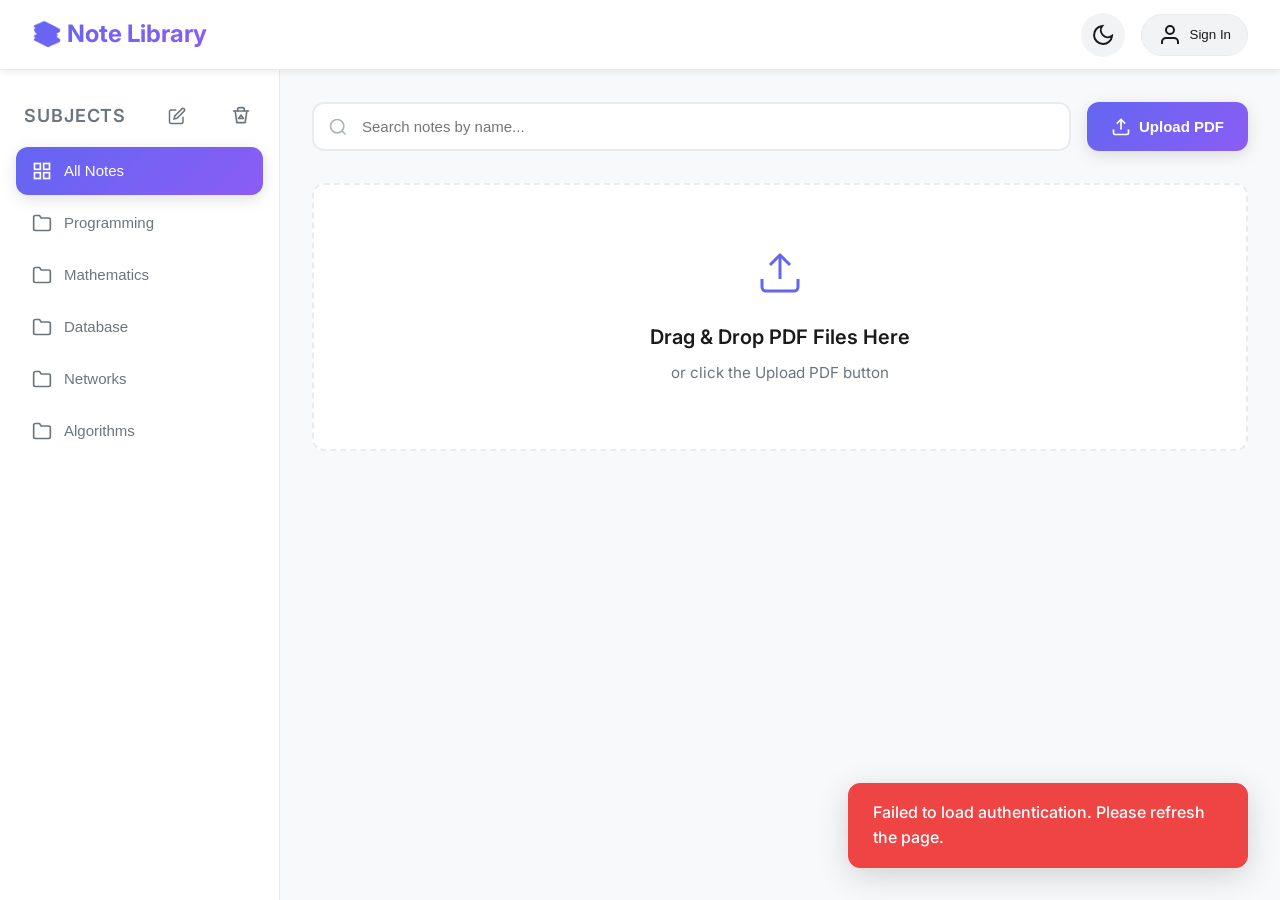
==== index.html @ e4438a65 "Add files via upload" ====
<!DOCTYPE html>
<html lang="en">

<head>
    <meta charset="UTF-8">
    <meta name="viewport" content="width=device-width, initial-scale=1.0">
    <meta name="description"
        content="My Campus Notes Library - Organize and manage your campus PDF notes with Google Drive integration">
    <title>My Campus Notes Library</title>
    <link rel="stylesheet" href="css/style.css">
    <link rel="preconnect" href="https://fonts.googleapis.com">
    <link rel="preconnect" href="https://fonts.gstatic.com" crossorigin>
    <link href="https://fonts.googleapis.com/css2?family=Inter:wght@300;400;500;600;700&display=swap" rel="stylesheet">
</head>

<body>
    <!-- Header -->
    <header class="header">
        <div class="header-content">
            <div class="header-left">
                <button id="menu-toggle" class="icon-btn menu-btn" aria-label="Toggle Menu">
                    <svg width="24" height="24" viewBox="0 0 24 24" fill="none" stroke="currentColor" stroke-width="2">
                        <line x1="3" y1="12" x2="21" y2="12"></line>
                        <line x1="3" y1="6" x2="21" y2="6"></line>
                        <line x1="3" y1="18" x2="21" y2="18"></line>
                    </svg>
                </button>
                <div class="logo">
                    <span class="logo-icon">📚</span>
                    <span>Note Library</span>
                </div>
            </div>
            <div class="header-actions">
                <button id="theme-toggle" class="icon-btn" aria-label="Toggle theme">
                    <svg class="sun-icon" width="24" height="24" viewBox="0 0 24 24" fill="none" stroke="currentColor"
                        stroke-width="2">
                        <circle cx="12" cy="12" r="5"></circle>
                        <line x1="12" y1="1" x2="12" y2="3"></line>
                        <line x1="12" y1="21" x2="12" y2="23"></line>
                        <line x1="4.22" y1="4.22" x2="5.64" y2="5.64"></line>
                        <line x1="18.36" y1="18.36" x2="19.78" y2="19.78"></line>
                        <line x1="1" y1="12" x2="3" y2="12"></line>
                        <line x1="21" y1="12" x2="23" y2="12"></line>
                        <line x1="4.22" y1="19.78" x2="5.64" y2="18.36"></line>
                        <line x1="18.36" y1="5.64" x2="19.78" y2="4.22"></line>
                    </svg>
                    <svg class="moon-icon" width="24" height="24" viewBox="0 0 24 24" fill="none" stroke="currentColor"
                        stroke-width="2">
                        <path d="M21 12.79A9 9 0 1 1 11.21 3 7 7 0 0 0 21 12.79z"></path>
                    </svg>
                </button>
                <button id="user-btn" class="user-btn">
                    <svg width="24" height="24" viewBox="0 0 24 24" fill="none" stroke="currentColor" stroke-width="2">
                        <path d="M20 21v-2a4 4 0 0 0-4-4H8a4 4 0 0 0-4 4v2"></path>
                        <circle cx="12" cy="7" r="4"></circle>
                    </svg>
                    <span id="user-name">Sign In</span>
                </button>
            </div>
        </div>
    </header>

    <!-- Main Container -->
    <div class="container">
        <!-- Sidebar -->
        <aside class="sidebar">
            <div class="sidebar-header">
                <h2>Subjects</h2>
                <button id="manage-subjects-btn" class="icon-btn-small" aria-label="Manage subjects"
                    title="Add/Remove Subjects">
                    <svg width="18" height="18" viewBox="0 0 24 24" fill="none" stroke="currentColor" stroke-width="2">
                        <path d="M11 4H4a2 2 0 0 0-2 2v14a2 2 0 0 0 2 2h14a2 2 0 0 0 2-2v-7"></path>
                        <path d="M18.5 2.5a2.121 2.121 0 0 1 3 3L12 15l-4 1 1-4 9.5-9.5z"></path>
                    </svg>
                </button>
                <button id="trash-btn" class="icon-btn-small" aria-label="View Trash" title="Recycle Bin">
                    <svg width="20" height="20" viewBox="0 0 24 24" fill="none" stroke="currentColor" stroke-width="2"
                        stroke-linecap="round" stroke-linejoin="round">
                        <!-- Lid and Handle -->
                        <path d="M3 6h18"></path>
                        <path d="M8 6V4a2 2 0 0 1 2-2h4a2 2 0 0 1 2 2v2"></path>
                        <!-- Bin Body -->
                        <path d="M19 6l-2 14H7L5 6"></path>
                        <!-- Recycle Symbol (Triangle) -->
                        <path d="M12 11l-3 4h6l-3-4z"></path>
                    </svg>
                </button>
            </div>
            <nav id="sidebar-nav-container" class="sidebar-nav">
                <!-- Navigation items will be dynamically inserted here -->
            </nav>
        </aside>

        <!-- Main Content -->
        <main class="main-content">
            <!-- Search and Upload Section -->
            <div class="controls-section">
                <div class="search-container">
                    <svg class="search-icon" width="20" height="20" viewBox="0 0 24 24" fill="none"
                        stroke="currentColor" stroke-width="2">
                        <circle cx="11" cy="11" r="8"></circle>
                        <path d="m21 21-4.35-4.35"></path>
                    </svg>
                    <input type="text" id="search-input" placeholder="Search notes by name..." class="search-input">
                </div>
                <button id="upload-btn" class="upload-btn">
                    <svg width="20" height="20" viewBox="0 0 24 24" fill="none" stroke="currentColor" stroke-width="2">
                        <path d="M21 15v4a2 2 0 0 1-2 2H5a2 2 0 0 1-2-2v-4"></path>
                        <polyline points="17 8 12 3 7 8"></polyline>
                        <line x1="12" y1="3" x2="12" y2="15"></line>
                    </svg>
                    Upload PDF
                </button>
            </div>

            <!-- Drop Zone -->
            <div id="drop-zone" class="drop-zone">
                <svg width="64" height="64" viewBox="0 0 24 24" fill="none" stroke="currentColor" stroke-width="1.5">
                    <path d="M21 15v4a2 2 0 0 1-2 2H5a2 2 0 0 1-2-2v-4"></path>
                    <polyline points="17 8 12 3 7 8"></polyline>
                    <line x1="12" y1="3" x2="12" y2="15"></line>
                </svg>
                <h3>Drag & Drop PDF Files Here</h3>
                <p>or click the Upload PDF button</p>
            </div>

            <!-- Subject Selector for Upload -->
            <div id="subject-selector" class="subject-selector" style="display: none;">
                <h3>Select Subject for Upload</h3>
                <div class="subject-buttons">
                    <button class="subject-btn" data-subject="Programming">Programming</button>
                    <button class="subject-btn" data-subject="Mathematics">Mathematics</button>
                    <button class="subject-btn" data-subject="Database">Database</button>
                    <button class="subject-btn" data-subject="Networks">Networks</button>
                    <button class="subject-btn" data-subject="Algorithms">Algorithms</button>
                </div>
                <button id="cancel-upload" class="cancel-btn">Cancel</button>
            </div>

            <!-- Loading Indicator -->
            <div id="loading" class="loading" style="display: none;">
                <div class="spinner"></div>
                <p>Loading notes...</p>
            </div>

            <!-- Notes Grid -->
            <div id="notes-grid" class="notes-grid">
                <!-- PDF cards will be dynamically inserted here -->
            </div>

            <!-- Empty State -->
            <div id="empty-state" class="empty-state" style="display: none;">
                <svg width="120" height="120" viewBox="0 0 24 24" fill="none" stroke="currentColor" stroke-width="1">
                    <path d="M14 2H6a2 2 0 0 0-2 2v16a2 2 0 0 0 2 2h12a2 2 0 0 0 2-2V8z"></path>
                    <polyline points="14 2 14 8 20 8"></polyline>
                    <line x1="12" y1="18" x2="12" y2="12"></line>
                    <line x1="9" y1="15" x2="15" y2="15"></line>
                </svg>
                <h2>No notes found</h2>
                <p>Upload your first PDF to get started!</p>
            </div>
        </main>
    </div>

    <!-- Toast Notification -->
    <div id="toast" class="toast"></div>

    <!-- Manage Subjects Modal -->
    <div id="manage-subjects-modal" class="modal" style="display: none;">
        <div class="modal-content">
            <div class="modal-header">
                <h2>Manage Subjects</h2>
                <button id="close-modal-btn" class="icon-btn-small">
                    <svg width="24" height="24" viewBox="0 0 24 24" fill="none" stroke="currentColor" stroke-width="2">
                        <line x1="18" y1="6" x2="6" y2="18"></line>
                        <line x1="6" y1="6" x2="18" y2="18"></line>
                    </svg>
                </button>
            </div>
            <div class="modal-body">
                <div class="add-subject-form">
                    <input type="text" id="new-subject-input" placeholder="Enter new subject name">
                    <button id="add-subject-btn" class="primary-btn">Add</button>
                </div>
                <div id="subjects-list" class="subjects-list">
                    <!-- Subjects list will be populated dynamically -->
                </div>
            </div>
        </div>
    </div>

    <!-- Trash Modal -->
    <div id="trash-modal" class="modal" style="display: none;">
        <div class="modal-content modal-large">
            <div class="modal-header">
                <h2>Recycle Bin</h2>
                <button id="close-trash-btn" class="icon-btn-small">
                    <svg width="24" height="24" viewBox="0 0 24 24" fill="none" stroke="currentColor" stroke-width="2">
                        <line x1="18" y1="6" x2="6" y2="18"></line>
                        <line x1="6" y1="6" x2="18" y2="18"></line>
                    </svg>
                </button>
            </div>
            <div class="modal-body">
                <div id="trash-list-container">
                    <!-- Populated by JS -->
                </div>
            </div>
        </div>
    </div>
    <script src="https://accounts.google.com/gsi/client"></script>
    <script src="https://apis.google.com/js/api.js"></script>

    <!-- App Scripts -->
    <script src="js/auth.js"></script>
    <script src="js/drive.js"></script>
    <script src="js/ui.js"></script>
</body>

</html>
---- css/style.css ----
/* ==================== CSS VARIABLES ==================== */
:root {
    /* Light Mode Colors */
    --bg-primary: #f8f9fa;
    --bg-secondary: #ffffff;
    --bg-tertiary: #f1f3f5;
    --text-primary: #1a1a1a;
    --text-secondary: #6c757d;
    --text-tertiary: #adb5bd;
    --border-color: #e9ecef;
    --shadow-sm: 0 2px 8px rgba(0, 0, 0, 0.08);
    --shadow-md: 0 4px 16px rgba(0, 0, 0, 0.12);
    --shadow-lg: 0 8px 32px rgba(0, 0, 0, 0.16);

    /* Accent Colors */
    --accent-primary: #6366f1;
    --accent-secondary: #8b5cf6;
    --accent-gradient: linear-gradient(135deg, #6366f1 0%, #8b5cf6 100%);
    --success: #10b981;
    --error: #ef4444;
    --warning: #f59e0b;

    /* Spacing */
    --header-height: 70px;
    --sidebar-width: 280px;
    --border-radius: 12px;
    --transition: all 0.3s cubic-bezier(0.4, 0, 0.2, 1);
}

/* Dark Mode Variables */
[data-theme="dark"] {
    --bg-primary: #0f0f0f;
    --bg-secondary: #1a1a1a;
    --bg-tertiary: #252525;
    --text-primary: #f8f9fa;
    --text-secondary: #adb5bd;
    --text-tertiary: #6c757d;
    --border-color: #2d2d2d;
    --shadow-sm: 0 2px 8px rgba(0, 0, 0, 0.3);
    --shadow-md: 0 4px 16px rgba(0, 0, 0, 0.4);
    --shadow-lg: 0 8px 32px rgba(0, 0, 0, 0.5);
}

/* ==================== RESET & BASE ==================== */
* {
    margin: 0;
    padding: 0;
    box-sizing: border-box;
}

body {
    font-family: 'Inter', -apple-system, BlinkMacSystemFont, 'Segoe UI', Roboto, sans-serif;
    background: var(--bg-primary);
    color: var(--text-primary);
    line-height: 1.6;
    transition: var(--transition);
    overflow-x: hidden;
}

/* ==================== HEADER ==================== */
.header {
    position: fixed;
    top: 0;
    left: 0;
    right: 0;
    height: var(--header-height);
    background: var(--bg-secondary);
    border-bottom: 1px solid var(--border-color);
    z-index: 1000;
    box-shadow: var(--shadow-sm);
}

.header-content {
    max-width: 100%;
    height: 100%;
    padding: 0 2rem;
    display: flex;
    align-items: center;
    justify-content: space-between;
}


.header-left {
    display: flex;
    align-items: center;
    gap: 0.5rem;
}

.logo {
    font-size: 1.5rem;
    font-weight: 700;
    background: var(--accent-gradient);
    -webkit-background-clip: text;
    -webkit-text-fill-color: transparent;
    background-clip: text;
}

.header-actions {
    display: flex;
    align-items: center;
    gap: 1rem;
}

.icon-btn {
    width: 44px;
    height: 44px;
    border: none;
    background: var(--bg-tertiary);
    border-radius: 50%;
    cursor: pointer;
    display: flex;
    align-items: center;
    justify-content: center;
    transition: var(--transition);
    color: var(--text-primary);
}

.icon-btn:hover {
    background: var(--accent-primary);
    color: white;
    transform: scale(1.05);
}

.sun-icon {
    display: none;
}

[data-theme="dark"] .sun-icon {
    display: block;
}

[data-theme="dark"] .moon-icon {
    display: none;
}

.user-btn {
    display: flex;
    align-items: center;
    gap: 0.5rem;
    padding: 0.5rem 1rem;
    background: var(--bg-tertiary);
    border: 1px solid var(--border-color);
    border-radius: 50px;
    cursor: pointer;
    transition: var(--transition);
    color: var(--text-primary);
    font-weight: 500;
}

.user-btn:hover {
    background: var(--accent-gradient);
    color: white;
    border-color: transparent;
    transform: translateY(-2px);
    box-shadow: var(--shadow-md);
}

/* ==================== CONTAINER ==================== */
.container {
    display: flex;
    margin-top: var(--header-height);
    min-height: calc(100vh - var(--header-height));
}

/* ==================== SIDEBAR ==================== */
.sidebar {
    width: var(--sidebar-width);
    background: var(--bg-secondary);
    border-right: 1px solid var(--border-color);
    padding: 2rem 0;
    position: fixed;
    left: 0;
    top: var(--header-height);
    bottom: 0;
    overflow-y: auto;
}

.sidebar-header {
    padding: 0 1.5rem 1rem;
}

.sidebar-header h2 {
    font-size: 1.125rem;
    font-weight: 600;
    color: var(--text-secondary);
    text-transform: uppercase;
    letter-spacing: 0.05em;
}

.sidebar-nav {
    display: flex;
    flex-direction: column;
    gap: 0.25rem;
    padding: 0 1rem;
}

.nav-item {
    display: flex;
    align-items: center;
    gap: 0.75rem;
    padding: 0.875rem 1rem;
    background: transparent;
    border: none;
    border-radius: var(--border-radius);
    cursor: pointer;
    transition: var(--transition);
    color: var(--text-secondary);
    font-size: 0.9375rem;
    font-weight: 500;
    text-align: left;
}

.nav-item:hover {
    background: var(--bg-tertiary);
    color: var(--text-primary);
    transform: translateX(4px);
}

.nav-item.active {
    background: var(--accent-gradient);
    color: white;
    box-shadow: var(--shadow-md);
}

.nav-item svg {
    flex-shrink: 0;
}

/* ==================== MAIN CONTENT ==================== */
.main-content {
    flex: 1;
    margin-left: var(--sidebar-width);
    padding: 2rem;
    background: var(--bg-primary);
}

/* ==================== CONTROLS SECTION ==================== */
.controls-section {
    display: flex;
    gap: 1rem;
    margin-bottom: 2rem;
    flex-wrap: wrap;
}

.search-container {
    position: relative;
    flex: 1;
    min-width: 250px;
}

.search-icon {
    position: absolute;
    left: 1rem;
    top: 50%;
    transform: translateY(-50%);
    color: var(--text-tertiary);
    pointer-events: none;
}

.search-input {
    width: 100%;
    padding: 0.875rem 1rem 0.875rem 3rem;
    background: var(--bg-secondary);
    border: 2px solid var(--border-color);
    border-radius: var(--border-radius);
    font-size: 0.9375rem;
    color: var(--text-primary);
    transition: var(--transition);
}

.search-input:focus {
    outline: none;
    border-color: var(--accent-primary);
    box-shadow: 0 0 0 4px rgba(99, 102, 241, 0.1);
}

.upload-btn {
    display: flex;
    align-items: center;
    gap: 0.5rem;
    padding: 0.875rem 1.5rem;
    background: var(--accent-gradient);
    border: none;
    border-radius: var(--border-radius);
    color: white;
    font-weight: 600;
    font-size: 0.9375rem;
    cursor: pointer;
    transition: var(--transition);
    box-shadow: var(--shadow-md);
}

.upload-btn:hover {
    transform: translateY(-2px);
    box-shadow: var(--shadow-lg);
}

.upload-btn:active {
    transform: translateY(0);
}

/* ==================== DROP ZONE ==================== */
.drop-zone {
    background: var(--bg-secondary);
    border: 2px dashed var(--border-color);
    border-radius: var(--border-radius);
    padding: 4rem 2rem;
    text-align: center;
    margin-bottom: 3rem;
    transition: var(--transition);
    cursor: pointer;
    position: relative;
    overflow: hidden;
}

.drop-zone:hover {
    border-color: var(--accent-primary);
    background: var(--bg-tertiary);
}

.drop-zone.drag-over {
    border-color: var(--accent-primary);
    background: rgba(99, 102, 241, 0.1);
    transform: scale(1.01);
}

.drop-zone svg {
    color: var(--accent-primary);
    width: 48px;
    height: 48px;
    margin-bottom: 1rem;
    transition: var(--transition);
}

.drop-zone:hover svg {
    transform: translateY(-5px);
}

.drop-zone h3 {
    font-size: 1.25rem;
    margin-bottom: 0.5rem;
    color: var(--text-primary);
    font-weight: 600;
}

.drop-zone p {
    color: var(--text-secondary);
    font-size: 0.95rem;
}

/* ==================== SUBJECT SELECTOR ==================== */
.subject-selector {
    background: var(--bg-secondary);
    border: 1px solid var(--border-color);
    border-radius: var(--border-radius);
    padding: 2rem;
    margin-bottom: 2rem;
    box-shadow: var(--shadow-md);
}

.subject-selector h3 {
    margin-bottom: 1.5rem;
    font-size: 1.125rem;
}

.subject-buttons {
    display: grid;
    grid-template-columns: repeat(auto-fit, minmax(150px, 1fr));
    gap: 1rem;
    margin-bottom: 1.5rem;
}

.subject-btn {
    padding: 1rem;
    background: var(--bg-tertiary);
    border: 2px solid var(--border-color);
    border-radius: var(--border-radius);
    cursor: pointer;
    transition: var(--transition);
    color: var(--text-primary);
    font-weight: 500;
}

.subject-btn:hover {
    background: var(--accent-primary);
    color: white;
    border-color: var(--accent-primary);
    transform: translateY(-2px);
}

.cancel-btn {
    padding: 0.75rem 1.5rem;
    background: var(--bg-tertiary);
    border: 1px solid var(--border-color);
    border-radius: var(--border-radius);
    cursor: pointer;
    transition: var(--transition);
    color: var(--text-primary);
    font-weight: 500;
}

.cancel-btn:hover {
    background: var(--error);
    color: white;
    border-color: var(--error);
}

/* ==================== LOADING ==================== */
.loading {
    display: flex;
    flex-direction: column;
    align-items: center;
    justify-content: center;
    padding: 4rem;
    gap: 1rem;
}

.spinner {
    width: 50px;
    height: 50px;
    border: 4px solid var(--border-color);
    border-top-color: var(--accent-primary);
    border-radius: 50%;
    animation: spin 0.8s linear infinite;
}

@keyframes spin {
    to {
        transform: rotate(360deg);
    }
}

/* ==================== NOTES GRID ==================== */
.notes-grid {
    display: grid;
    grid-template-columns: repeat(2, 1fr);
    gap: 1.5rem;
    animation: fadeIn 0.5s ease-in;
}

@keyframes fadeIn {
    from {
        opacity: 0;
        transform: translateY(20px);
    }

    to {
        opacity: 1;
        transform: translateY(0);
    }
}

/* ==================== PDF CARD ==================== */
.pdf-card {
    background: var(--bg-secondary);
    border: 1px solid var(--border-color);
    border-radius: var(--border-radius);
    padding: 1.5rem;
    transition: var(--transition);
    box-shadow: var(--shadow-sm);
    animation: slideUp 0.4s ease-out;
}

@keyframes slideUp {
    from {
        opacity: 0;
        transform: translateY(30px);
    }

    to {
        opacity: 1;
        transform: translateY(0);
    }
}

.pdf-card:hover {
    transform: translateY(-4px);
    box-shadow: var(--shadow-lg);
    border-color: var(--accent-primary);
}

.pdf-icon {
    width: 60px;
    height: 60px;
    background: var(--accent-gradient);
    border-radius: var(--border-radius);
    display: flex;
    align-items: center;
    justify-content: center;
    margin-bottom: 1rem;
    color: white;
}

.pdf-info h3 {
    font-size: 1rem;
    margin-bottom: 0.5rem;
    color: var(--text-primary);
    word-break: break-word;
}

.pdf-meta {
    display: flex;
    gap: 1rem;
    margin-bottom: 1rem;
    font-size: 0.875rem;
    color: var(--text-secondary);
}

.pdf-subject {
    display: inline-block;
    padding: 0.25rem 0.75rem;
    background: rgba(99, 102, 241, 0.1);
    color: var(--accent-primary);
    border-radius: 50px;
    font-size: 0.8125rem;
    font-weight: 500;
}

.pdf-actions {
    display: flex;
    gap: 0.5rem;
    margin-top: 1rem;
}

.action-btn {
    flex: 1;
    padding: 0.625rem;
    border: 1px solid var(--border-color);
    border-radius: calc(var(--border-radius) - 2px);
    background: var(--bg-tertiary);
    color: var(--text-primary);
    cursor: pointer;
    transition: var(--transition);
    font-size: 0.875rem;
    font-weight: 500;
    display: flex;
    align-items: center;
    justify-content: center;
    gap: 0.375rem;
}

.action-btn:hover {
    transform: translateY(-2px);
}

.action-btn.view-btn:hover {
    background: var(--accent-primary);
    color: white;
    border-color: var(--accent-primary);
}

.action-btn.download-btn:hover {
    background: var(--success);
    color: white;
    border-color: var(--success);
}

.action-btn.delete-btn:hover {
    background: var(--error);
    color: white;
    border-color: var(--error);
}

/* ==================== EMPTY STATE ==================== */
.empty-state {
    display: flex;
    flex-direction: column;
    align-items: center;
    justify-content: center;
    text-align: center;
    padding: 6rem 2rem;
    width: 100%;
    min-height: 300px;
}

.empty-state svg {
    color: var(--text-tertiary);
    margin-bottom: 1.5rem;
    width: 80px;
    height: 80px;
    opacity: 0.5;
}

.empty-state h2 {
    font-size: 1.5rem;
    margin-bottom: 0.75rem;
    color: var(--text-primary);
    font-weight: 600;
}

.empty-state p {
    color: var(--text-secondary);
    font-size: 1.1rem;
    max-width: 500px;
}

/* ==================== TOAST NOTIFICATION ==================== */
.toast {
    position: fixed;
    bottom: 2rem;
    right: 2rem;
    padding: 1rem 1.5rem;
    background: var(--bg-secondary);
    border: 1px solid var(--border-color);
    border-radius: var(--border-radius);
    box-shadow: var(--shadow-lg);
    transform: translateY(150%);
    transition: var(--transition);
    z-index: 2000;
    max-width: 400px;
    font-weight: 500;
}

.toast.show {
    transform: translateY(0);
}

.toast.success {
    background: var(--success);
    color: white;
    border-color: var(--success);
}

.toast.error {
    background: var(--error);
    color: white;
    border-color: var(--error);
}

.toast.warning {
    background: var(--warning);
    color: white;
    border-color: var(--warning);
}

/* ==================== RESPONSIVE DESIGN ==================== */
@media (max-width: 1024px) {
    .sidebar {
        width: 240px;
    }

    .main-content {
        margin-left: 240px;
    }
}

@media (max-width: 768px) {
    .sidebar {
        position: fixed;
        left: -100%;
        width: 280px;
        z-index: 999;
        transition: var(--transition);
    }

    .sidebar.open {
        left: 0;
    }

    .main-content {
        margin-left: 0;
        padding: 1.5rem;
    }

    .header-content {
        padding: 0 1rem;
    }

    .logo {
        font-size: 1.25rem;
    }

    .notes-grid {
        grid-template-columns: 1fr;
    }

    .controls-section {
        flex-direction: column;
    }

    .search-container {
        width: 100%;
    }

    .upload-btn {
        width: 100%;
        justify-content: center;
    }
}

@media (max-width: 480px) {
    .header-content {
        padding: 0 0.75rem;
    }

    .logo {
        font-size: 1.125rem;
    }

    .user-btn span {
        display: none;
    }

    .main-content {
        padding: 1rem;
    }

    .drop-zone {
        padding: 2rem 1rem;
    }

    .subject-buttons {
        grid-template-columns: 1fr;
    }
}

/* ==================== SCROLLBAR STYLING ==================== */
::-webkit-scrollbar {
    width: 8px;
    height: 8px;
}

::-webkit-scrollbar-track {
    background: var(--bg-primary);
}

::-webkit-scrollbar-thumb {
    background: var(--border-color);
    border-radius: 4px;
}

::-webkit-scrollbar-thumb:hover {
    background: var(--text-tertiary);
}

/* ==================== ANIMATIONS ==================== */
@keyframes pulse {

    0%,
    100% {
        opacity: 1;
    }

    50% {
        opacity: 0.5;
    }
}

.pulse {
    animation: pulse 2s cubic-bezier(0.4, 0, 0.6, 1) infinite;
}

/* ==================== BUTTONS & ICONS ==================== */
.icon-btn-small {
    background: transparent;
    border: none;
    cursor: pointer;
    color: var(--text-secondary);
    padding: 4px;
    border-radius: 4px;
    display: flex;
    align-items: center;
    justify-content: center;
    transition: var(--transition);
}

.icon-btn-small:hover {
    background: var(--bg-tertiary);
    color: var(--text-primary);
}

.primary-btn {
    padding: 0.5rem 1rem;
    background: var(--accent-primary);
    color: white;
    border: none;
    border-radius: var(--border-radius);
    cursor: pointer;
    font-weight: 500;
    transition: var(--transition);
}

.primary-btn:hover {
    background: var(--accent-secondary);
}

/* ==================== MODAL ==================== */
.modal {
    position: fixed;
    top: 0;
    left: 0;
    width: 100%;
    height: 100%;
    background: rgba(0, 0, 0, 0.5);
    z-index: 2000;
    display: flex;
    align-items: center;
    justify-content: center;
    -webkit-backdrop-filter: blur(4px);
    backdrop-filter: blur(4px);
    animation: fadeIn 0.3s ease-out;
}

.modal-content {
    background: var(--bg-secondary);
    padding: 1.5rem;
    border-radius: var(--border-radius);
    width: 90%;
    max-width: 500px;
    box-shadow: var(--shadow-lg);
    border: 1px solid var(--border-color);
    animation: scaleIn 0.3s ease-out;
}

@keyframes scaleIn {
    from {
        transform: scale(0.9);
        opacity: 0;
    }

    to {
        transform: scale(1);
        opacity: 1;
    }
}

.modal-header {
    display: flex;
    justify-content: space-between;
    align-items: center;
    margin-bottom: 1.5rem;
}

.modal-header h2 {
    font-size: 1.25rem;
    font-weight: 600;
    color: var(--text-primary);
}

/* ==================== SUBJECT MANAGEMENT UI ==================== */
.add-subject-form {
    display: flex;
    gap: 0.5rem;
    margin-bottom: 1.5rem;
}

.add-subject-form input {
    flex: 1;
    padding: 0.5rem 1rem;
    background: var(--bg-tertiary);
    border: 1px solid var(--border-color);
    border-radius: var(--border-radius);
    color: var(--text-primary);
}

.subjects-list {
    display: flex;
    flex-direction: column;
    gap: 0.5rem;
    max-height: 300px;
    overflow-y: auto;
}

.subject-item {
    display: flex;
    justify-content: space-between;
    align-items: center;
    padding: 0.75rem 1rem;
    background: var(--bg-tertiary);
    border-radius: var(--border-radius);
    color: var(--text-primary);
    font-weight: 500;
}

.remove-subject-btn {
    color: var(--text-secondary);
    background: transparent;
    border: none;
    cursor: pointer;
    padding: 4px;
    border-radius: 4px;
    transition: var(--transition);
}

.remove-subject-btn:hover {
    color: var(--error);

    background: rgba(239, 68, 68, 0.1);
}

/* Trash Modal Styles */
.trash-list {
    display: flex;
    flex-direction: column;
    gap: 12px;
    max-height: 400px;
    overflow-y: auto;
    padding-right: 5px;
}

.trash-item {
    display: flex;
    justify-content: space-between;
    align-items: center;
    padding: 12px;
    background-color: var(--card-bg);
    border: 1px solid var(--border-color);
    border-radius: 8px;
    transition: all 0.2s ease;
}

.trash-item:hover {
    border-color: var(--primary-color);
    transform: translateX(4px);
}

.trash-info {
    display: flex;
    flex-direction: column;
    gap: 4px;
}

.trash-name {
    font-weight: 500;
    color: var(--text-color);
}

.trash-meta {
    font-size: 0.8rem;
    color: var(--text-secondary);
}

.trash-actions {
    display: flex;
    gap: 8px;
}

.restore-btn {
    display: flex;
    align-items: center;
    gap: 4px;
    padding: 6px 12px;
    border: 1px solid var(--primary-color);
    background-color: transparent;
    color: var(--primary-color);
    border-radius: 6px;
    font-size: 0.85rem;
    cursor: pointer;
    transition: all 0.2s ease;
}

.restore-btn:hover {
    background-color: var(--primary-color);
    color: white;
}

.delete-perm-btn {
    padding: 6px;
    border: 1px solid var(--error);
    background-color: transparent;
    color: var(--error);
    border-radius: 6px;
    cursor: pointer;
    transition: all 0.2s ease;
}

.delete-perm-btn:hover {
    background-color: var(--error);
    color: white;
}

.loading-trash {
    display: flex;
    flex-direction: column;
    align-items: center;
    justify-content: center;
    padding: 40px;
    color: var(--text-secondary);
    gap: 16px;
}



.sidebar-header {
    display: flex;
    justify-content: space-between;
    align-items: center;
    padding: 0 1.5rem 1rem;
}

/* ==================== RESPONSIVE DESIGN ==================== */

/* Hide menu toggle on desktop */
.menu-btn {
    display: none;
    margin-right: 0.5rem;
}

/* Sidebar Overlay */
.sidebar-overlay {
    position: fixed;
    top: 0;
    left: 0;
    right: 0;
    bottom: 0;
    background: rgba(0, 0, 0, 0.5);
    z-index: 1050;
    opacity: 0;
    pointer-events: none;
    transition: opacity 0.3s ease;
    backdrop-filter: blur(2px);
    -webkit-backdrop-filter: blur(2px);
}

.sidebar-overlay.active {
    opacity: 1;
    pointer-events: auto;
}

/* Mobile Breakpoint */
@media screen and (max-width: 768px) {

    /* Header Adjustments */
    .header-content {
        padding: 0 1rem;
    }

    .menu-btn {
        display: flex;
    }

    .logo {
        font-size: 1.25rem;
    }

    .header-actions .user-name {
        display: none;
        /* Hide name on mobile to save space */
    }

    .user-btn {
        padding: 0.5rem;
        /* Icon only */
    }

    .user-btn svg {
        margin: 0;
    }

    /* Sidebar Drawer */
    .sidebar {
        transform: translateX(-100%);
        width: 280px;
        z-index: 1100;
        box-shadow: var(--shadow-lg);
        transition: transform 0.3s cubic-bezier(0.4, 0, 0.2, 1);
    }

    .sidebar.active {
        transform: translateX(0);
    }

    /* Main Content Full Width */
    .main-content {
        margin-left: 0;
        padding: 1.5rem 1rem;
    }

    /* Adjust Grid - 2 Columns */
    .notes-grid {
        grid-template-columns: repeat(2, 1fr);
        gap: 0.75rem;
    }

    .pdf-card {
        padding: 1rem;
    }

    /* Compact Action Buttons for Mobile */
    .action-btn {
        padding: 0.5rem;
        flex-direction: column;
        flex: 1;
        gap: 4px;
        font-size: 0.75rem;
        /* Smaller text */
    }

    .action-btn svg {
        margin: 0;
    }

    /* Adjust Controls */
    .controls-section {
        flex-direction: column;
        align-items: stretch;
    }

    .search-container {
        width: 100%;
        min-width: 0;
    }

    .upload-btn {
        justify-content: center;
    }

    /* Drop Zone */
    .drop-zone {
        padding: 2rem 1rem;
        margin-bottom: 2rem;
    }

    .drop-zone svg {
        width: 40px;
        height: 40px;
    }

    .drop-zone h3 {
        font-size: 1.1rem;
    }

    /* Modals */
    .modal-content {
        width: 95%;
        margin: 1rem;
        padding: 1.5rem;
    }

    /* Toast */
    .toast {
        left: 1rem;
        right: 1rem;
        bottom: 1rem;
        transform: translateY(150%);
        max-width: none;
        text-align: center;
    }

    .toast.show {
        transform: translateY(0);
    }

    /* Subject Selector Buttons */
    .subject-buttons {
        grid-template-columns: 1fr 1fr;
        /* 2 cols */
    }
}

/* Extra Small Devices */
@media screen and (max-width: 480px) {
    .subject-buttons {
        grid-template-columns: 1fr;
        /* 1 col */
    }

    .pdf-meta {
        flex-direction: column;
        gap: 0.5rem;
    }
}
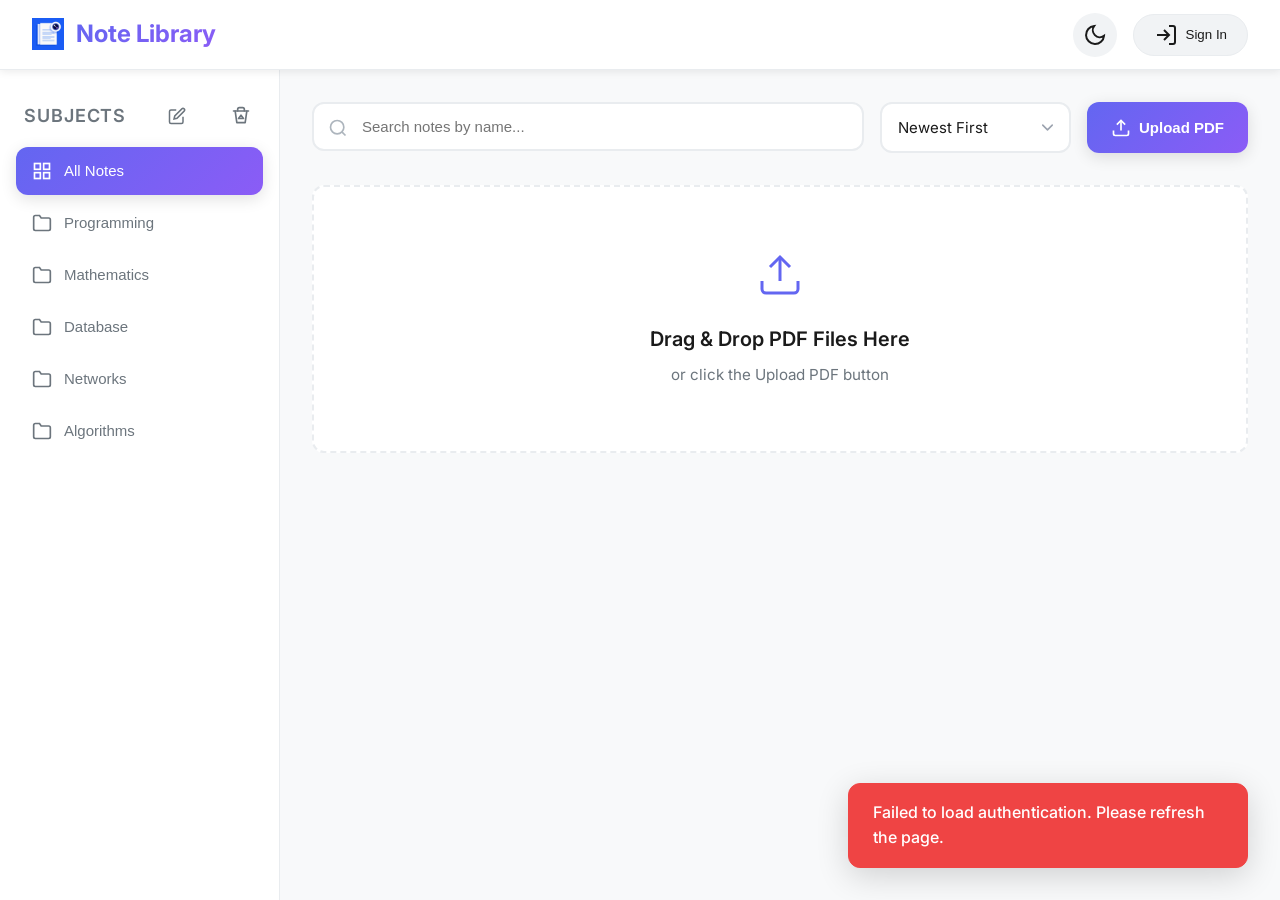
==== commit b1e4c839: "Add files via upload" ====
--- a/index.html
+++ b/index.html
@@ -6,6 +6,10 @@
     <meta name="viewport" content="width=device-width, initial-scale=1.0">
     <meta name="description"
         content="My Campus Notes Library - Organize and manage your campus PDF notes with Google Drive integration">
+    <meta name="theme-color" content="#6366f1">
+    <link rel="manifest" href="manifest.json?v=10">
+    <link rel="icon" href="icons/new-icon-192.png">
+    <link rel="apple-touch-icon" href="icons/new-icon-apple.png">
     <title>My Campus Notes Library</title>
     <link rel="stylesheet" href="css/style.css">
     <link rel="preconnect" href="https://fonts.googleapis.com">
@@ -18,7 +22,7 @@
     <header class="header">
         <div class="header-content">
             <div class="header-left">
-                <button id="menu-toggle" class="icon-btn menu-btn" aria-label="Toggle Menu">
+                <button id="menu-toggle" type="button" class="icon-btn menu-btn" aria-label="Toggle Menu">
                     <svg width="24" height="24" viewBox="0 0 24 24" fill="none" stroke="currentColor" stroke-width="2">
                         <line x1="3" y1="12" x2="21" y2="12"></line>
                         <line x1="3" y1="6" x2="21" y2="6"></line>
@@ -26,8 +30,8 @@
                     </svg>
                 </button>
                 <div class="logo">
-                    <span class="logo-icon">📚</span>
-                    <span>Note Library</span>
+                    <img src="icons/new-icon-192.png" alt="Logo" class="logo-img">
+                    <span class="logo-text">Note Library</span>
                 </div>
             </div>
             <div class="header-actions">
@@ -49,13 +53,30 @@
                         <path d="M21 12.79A9 9 0 1 1 11.21 3 7 7 0 0 0 21 12.79z"></path>
                     </svg>
                 </button>
-                <button id="user-btn" class="user-btn">
-                    <svg width="24" height="24" viewBox="0 0 24 24" fill="none" stroke="currentColor" stroke-width="2">
-                        <path d="M20 21v-2a4 4 0 0 0-4-4H8a4 4 0 0 0-4 4v2"></path>
-                        <circle cx="12" cy="7" r="4"></circle>
-                    </svg>
-                    <span id="user-name">Sign In</span>
-                </button>
+                <div class="user-auth-container">
+                    <button id="sign-in-btn" class="user-btn">
+                        <svg width="24" height="24" viewBox="0 0 24 24" fill="none" stroke="currentColor"
+                            stroke-width="2">
+                            <path d="M15 3h4a2 2 0 0 1 2 2v14a2 2 0 0 1-2 2h-4"></path>
+                            <polyline points="10 17 15 12 10 7"></polyline>
+                            <line x1="15" y1="12" x2="3" y2="12"></line>
+                        </svg>
+                        <span>Sign In</span>
+                    </button>
+
+                    <div id="user-profile" class="user-profile" style="display: none;">
+                        <img id="user-avatar" src="" alt="User" class="user-avatar">
+                        <span id="user-name-display" class="user-name-display"></span>
+                        <button id="sign-out-btn" class="sign-out-icon-btn" title="Sign Out">
+                            <svg width="20" height="20" viewBox="0 0 24 24" fill="none" stroke="currentColor"
+                                stroke-width="2">
+                                <path d="M9 21H5a2 2 0 0 1-2-2V5a2 2 0 0 1 2-2h4"></path>
+                                <polyline points="16 17 21 12 16 7"></polyline>
+                                <line x1="21" y1="12" x2="9" y2="12"></line>
+                            </svg>
+                        </button>
+                    </div>
+                </div>
             </div>
         </div>
     </header>
@@ -103,6 +124,16 @@
                     </svg>
                     <input type="text" id="search-input" placeholder="Search notes by name..." class="search-input">
                 </div>
+                <div class="sort-container">
+                    <select id="sort-select" class="sort-select" aria-label="Sort notes">
+                        <option value="newest">Newest First</option>
+                        <option value="oldest">Oldest First</option>
+                        <option value="name-asc">Name (A-Z)</option>
+                        <option value="name-desc">Name (Z-A)</option>
+                        <option value="size-desc">Size (Large-Small)</option>
+                        <option value="size-asc">Size (Small-Large)</option>
+                    </select>
+                </div>
                 <button id="upload-btn" class="upload-btn">
                     <svg width="20" height="20" viewBox="0 0 24 24" fill="none" stroke="currentColor" stroke-width="2">
                         <path d="M21 15v4a2 2 0 0 1-2 2H5a2 2 0 0 1-2-2v-4"></path>
@@ -208,6 +239,24 @@
             </div>
         </div>
     </div>
+    <!-- PDF Preview Modal -->
+    <div id="pdf-modal" class="modal" style="display: none;">
+        <div class="modal-content modal-fullscreen">
+            <div class="modal-header">
+                <h2 id="pdf-modal-title" class="truncate">Document Preview</h2>
+                <button id="close-pdf-btn" class="icon-btn-small" aria-label="Close Preview">
+                    <svg width="24" height="24" viewBox="0 0 24 24" fill="none" stroke="currentColor" stroke-width="2">
+                        <line x1="18" y1="6" x2="6" y2="18"></line>
+                        <line x1="6" y1="6" x2="18" y2="18"></line>
+                    </svg>
+                </button>
+            </div>
+            <div class="modal-body pdf-body">
+                <iframe id="pdf-frame" src="" frameborder="0" width="100%" height="100%"></iframe>
+            </div>
+        </div>
+    </div>
+
     <script src="https://accounts.google.com/gsi/client"></script>
     <script src="https://apis.google.com/js/api.js"></script>
 
@@ -215,6 +264,17 @@
     <script src="js/auth.js"></script>
     <script src="js/drive.js"></script>
     <script src="js/ui.js"></script>
+
+    <!-- PWA Support -->
+    <script>
+        if ('serviceWorker' in navigator) {
+            window.addEventListener('load', () => {
+                navigator.serviceWorker.register('./sw.js')
+                    .then(reg => console.log('✅ Service Worker Registered'))
+                    .catch(err => console.log('❌ SW Registration Failed:', err));
+            });
+        }
+    </script>
 </body>
 
 </html>
--- a/css/style.css
+++ b/css/style.css
@@ -29,16 +29,17 @@
 
 /* Dark Mode Variables */
 [data-theme="dark"] {
-    --bg-primary: #0f0f0f;
-    --bg-secondary: #1a1a1a;
-    --bg-tertiary: #252525;
-    --text-primary: #f8f9fa;
-    --text-secondary: #adb5bd;
-    --text-tertiary: #6c757d;
-    --border-color: #2d2d2d;
-    --shadow-sm: 0 2px 8px rgba(0, 0, 0, 0.3);
-    --shadow-md: 0 4px 16px rgba(0, 0, 0, 0.4);
-    --shadow-lg: 0 8px 32px rgba(0, 0, 0, 0.5);
+    --bg-primary: #050505;
+    --bg-secondary: #0f0f10;
+    --bg-tertiary: #1c1f26;
+    --text-primary: #ffffff;
+    --text-secondary: #a0aec0;
+    --text-tertiary: #718096;
+    --border-color: #2d3748;
+    --accent-primary: #7c96e8;
+    --shadow-sm: 0 2px 8px rgba(0, 0, 0, 0.4);
+    --shadow-md: 0 4px 16px rgba(0, 0, 0, 0.5);
+    --shadow-lg: 0 8px 32px rgba(0, 0, 0, 0.6);
 }
 
 /* ==================== RESET & BASE ==================== */
@@ -87,8 +88,21 @@
 }
 
 .logo {
+    display: flex;
+    align-items: center;
+    gap: 0.75rem;
+    text-decoration: none;
     font-size: 1.5rem;
     font-weight: 700;
+}
+
+.logo-img {
+    width: 32px;
+    height: 32px;
+    object-fit: contain;
+}
+
+.logo-text {
     background: var(--accent-gradient);
     -webkit-background-clip: text;
     -webkit-text-fill-color: transparent;
@@ -133,11 +147,17 @@
     display: none;
 }
 
+/* User Auth Styles */
+.user-auth-container {
+    display: flex;
+    align-items: center;
+}
+
 .user-btn {
     display: flex;
     align-items: center;
     gap: 0.5rem;
-    padding: 0.5rem 1rem;
+    padding: 0.5rem 1.25rem;
     background: var(--bg-tertiary);
     border: 1px solid var(--border-color);
     border-radius: 50px;
@@ -148,12 +168,62 @@
 }
 
 .user-btn:hover {
-    background: var(--accent-gradient);
-    color: white;
-    border-color: transparent;
+    background: var(--accent-primary);
+    color: white;
     transform: translateY(-2px);
-    box-shadow: var(--shadow-md);
-}
+    box-shadow: var(--shadow-sm);
+}
+
+/* User Profile */
+.user-profile {
+    display: flex;
+    align-items: center;
+    gap: 0.75rem;
+    padding: 0.25rem 0.5rem;
+    background: var(--bg-tertiary);
+    border: 1px solid var(--border-color);
+    border-radius: 50px;
+    padding-right: 0.5rem;
+}
+
+.user-avatar {
+    width: 32px;
+    height: 32px;
+    border-radius: 50%;
+    object-fit: cover;
+    border: 2px solid var(--accent-primary);
+}
+
+.user-name-display {
+    font-weight: 600;
+    color: var(--text-primary);
+    font-size: 0.9rem;
+    max-width: 100px;
+    white-space: nowrap;
+    overflow: hidden;
+    text-overflow: ellipsis;
+}
+
+.sign-out-icon-btn {
+    background: transparent;
+    border: none;
+    color: var(--text-secondary);
+    cursor: pointer;
+    width: 32px;
+    height: 32px;
+    border-radius: 50%;
+    display: flex;
+    align-items: center;
+    justify-content: center;
+    transition: all 0.2s;
+}
+
+.sign-out-icon-btn:hover {
+    background: rgba(239, 68, 68, 0.1);
+    color: var(--error);
+}
+
+
 
 /* ==================== CONTAINER ==================== */
 .container {
@@ -274,6 +344,40 @@
     box-shadow: 0 0 0 4px rgba(99, 102, 241, 0.1);
 }
 
+.sort-container {
+    position: relative;
+    min-width: 180px;
+}
+
+.sort-select {
+    width: 100%;
+    padding: 0.875rem 2.5rem 0.875rem 1rem;
+    background: var(--bg-secondary);
+    border: 2px solid var(--border-color);
+    border-radius: var(--border-radius);
+    color: var(--text-primary);
+    font-size: 0.9375rem;
+    font-family: inherit;
+    cursor: pointer;
+    -webkit-appearance: none;
+    appearance: none;
+    transition: var(--transition);
+    background-image: url("data:image/svg+xml,%3Csvg xmlns='http://www.w3.org/2000/svg' width='24' height='24' viewBox='0 0 24 24' fill='none' stroke='%239CA3AF' stroke-width='2' stroke-linecap='round' stroke-linejoin='round'%3E%3Cpolyline points='6 9 12 15 18 9'%3E%3C/polyline%3E%3C/svg%3E");
+    background-repeat: no-repeat;
+    background-position: right 0.75rem center;
+    background-size: 1.25em;
+}
+
+.sort-select:focus {
+    outline: none;
+    border-color: var(--accent-primary);
+    box-shadow: 0 0 0 4px rgba(99, 102, 241, 0.1);
+}
+
+.sort-select:hover {
+    border-color: var(--text-tertiary);
+}
+
 .upload-btn {
     display: flex;
     align-items: center;
@@ -451,14 +555,19 @@
 }
 
 /* ==================== PDF CARD ==================== */
+/* ==================== PDF CARD ==================== */
 .pdf-card {
     background: var(--bg-secondary);
     border: 1px solid var(--border-color);
     border-radius: var(--border-radius);
-    padding: 1.5rem;
+    padding: 0;
+    /* Removed padding for full-width image */
     transition: var(--transition);
     box-shadow: var(--shadow-sm);
     animation: slideUp 0.4s ease-out;
+    display: flex;
+    flex-direction: column;
+    overflow: hidden;
 }
 
 @keyframes slideUp {
@@ -479,16 +588,87 @@
     border-color: var(--accent-primary);
 }
 
-.pdf-icon {
+/* Preview Section */
+.pdf-preview {
+    width: 100%;
+    height: 160px;
+    background: var(--bg-tertiary);
+    display: flex;
+    align-items: center;
+    justify-content: center;
+    position: relative;
+    border-bottom: 1px solid var(--border-color);
+    overflow: hidden;
+}
+
+.pdf-preview-img-container {
+    width: 100%;
+    height: 100%;
+}
+
+.pdf-preview-img {
+    width: 100%;
+    height: 100%;
+    object-fit: cover;
+    transition: transform 0.3s ease;
+}
+
+.pdf-card:hover .pdf-preview-img {
+    transform: scale(1.05);
+}
+
+/* Favorite Button */
+.favorite-btn {
+    position: absolute;
+    top: 8px;
+    right: 8px;
+    width: 32px;
+    height: 32px;
+    border-radius: 50%;
+    background: rgba(0, 0, 0, 0.4);
+    border: none;
+    color: white;
+    display: flex;
+    align-items: center;
+    justify-content: center;
+    cursor: pointer;
+    transition: all 0.2s ease;
+    -webkit-backdrop-filter: blur(4px);
+    backdrop-filter: blur(4px);
+    z-index: 10;
+    opacity: 0.8;
+}
+
+.favorite-btn:hover {
+    background: rgba(0, 0, 0, 0.6);
+    transform: scale(1.1);
+    opacity: 1;
+}
+
+.favorite-btn.active {
+    color: #FFD700;
+    opacity: 1;
+}
+
+/* Fallback Icon */
+.pdf-preview .pdf-icon {
     width: 60px;
     height: 60px;
     background: var(--accent-gradient);
-    border-radius: var(--border-radius);
+    border-radius: 12px;
     display: flex;
     align-items: center;
     justify-content: center;
-    margin-bottom: 1rem;
-    color: white;
+    color: white;
+    box-shadow: var(--shadow-sm);
+}
+
+/* Content Area */
+.pdf-content {
+    padding: 1.25rem;
+    display: flex;
+    flex-direction: column;
+    flex: 1;
 }
 
 .pdf-info h3 {
@@ -872,6 +1052,27 @@
     font-weight: 500;
 }
 
+.subject-actions {
+    display: flex;
+    align-items: center;
+    gap: 0.5rem;
+}
+
+.rename-btn {
+    color: var(--text-secondary);
+    background: transparent;
+    border: none;
+    cursor: pointer;
+    padding: 4px;
+    border-radius: 4px;
+    transition: var(--transition);
+}
+
+.rename-btn:hover {
+    color: var(--accent-primary);
+    background: rgba(99, 102, 241, 0.1);
+}
+
 .remove-subject-btn {
     color: var(--text-secondary);
     background: transparent;
@@ -1004,12 +1205,12 @@
     right: 0;
     bottom: 0;
     background: rgba(0, 0, 0, 0.5);
-    z-index: 1050;
+    z-index: 998;
     opacity: 0;
     pointer-events: none;
     transition: opacity 0.3s ease;
+    -webkit-backdrop-filter: blur(2px);
     backdrop-filter: blur(2px);
-    -webkit-backdrop-filter: blur(2px);
 }
 
 .sidebar-overlay.active {
@@ -1017,6 +1218,39 @@
     pointer-events: auto;
 }
 
+/* Fullscreen Modal */
+.modal-content.modal-fullscreen {
+    width: 95%;
+    max-width: 1200px;
+    height: 90vh;
+    padding: 0;
+    display: flex;
+    flex-direction: column;
+    overflow: hidden;
+}
+
+.pdf-body {
+    flex: 1;
+    background: #525659;
+    padding: 0;
+    position: relative;
+}
+
+#pdf-frame {
+    width: 100%;
+    height: 100%;
+    border: none;
+    display: block;
+}
+
+.modal-header .truncate {
+    white-space: nowrap;
+    overflow: hidden;
+    text-overflow: ellipsis;
+    margin-right: 1rem;
+    flex: 1;
+}
+
 /* Mobile Breakpoint */
 @media screen and (max-width: 768px) {
 
@@ -1049,15 +1283,29 @@
 
     /* Sidebar Drawer */
     .sidebar {
+        position: fixed !important;
+        top: 0 !important;
+        left: 0 !important;
+        bottom: 0 !important;
+        height: 100vh !important;
+        width: 280px !important;
+        background: var(--bg-secondary) !important;
+        z-index: 2200 !important;
+        /* Highest priority */
+        box-shadow: var(--shadow-lg);
         transform: translateX(-100%);
-        width: 280px;
-        z-index: 1100;
-        box-shadow: var(--shadow-lg);
+        /* Start hidden */
         transition: transform 0.3s cubic-bezier(0.4, 0, 0.2, 1);
+        display: block !important;
+        padding-top: 80px !important;
+        /* Space for top since we cover header */
+        border-right: 1px solid var(--border-color);
+        visibility: visible !important;
     }
 
     .sidebar.active {
-        transform: translateX(0);
+        transform: translateX(0) !important;
+        /* Slide in */
     }
 
     /* Main Content Full Width */
@@ -1066,28 +1314,83 @@
         padding: 1.5rem 1rem;
     }
 
-    /* Adjust Grid - 2 Columns */
+    /* Adjust Grid - 2 Columns Tight */
     .notes-grid {
         grid-template-columns: repeat(2, 1fr);
-        gap: 0.75rem;
+        gap: 0.5rem;
+        /* 8px gap */
     }
 
     .pdf-card {
-        padding: 1rem;
-    }
-
-    /* Compact Action Buttons for Mobile */
+        padding: 0;
+        height: 100%;
+        /* Fill height */
+    }
+
+    .pdf-preview {
+        height: 110px;
+        /* Compact preview */
+    }
+
+    .pdf-content {
+        padding: 0.75rem;
+        justify-content: space-between;
+    }
+
+    /* Icon adjustments */
+    .pdf-preview .pdf-icon {
+        width: 45px;
+        height: 45px;
+        border-radius: 8px;
+    }
+
+    .pdf-preview .pdf-icon svg {
+        width: 24px;
+        height: 24px;
+    }
+
+    /* Text Adjustments */
+    .pdf-info h3 {
+        font-size: 0.9rem;
+        line-height: 1.3;
+        margin-bottom: 0.25rem;
+        display: -webkit-box;
+        -webkit-line-clamp: 2;
+        line-clamp: 2;
+        /* Limit to 2 lines */
+        -webkit-box-orient: vertical;
+        overflow: hidden;
+    }
+
+    .pdf-meta {
+        font-size: 0.7rem;
+        margin-bottom: 0.5rem;
+    }
+
+    .pdf-subject {
+        font-size: 0.7rem;
+        padding: 2px 6px;
+    }
+
+    /* Compact Buttons (Icon Only) */
+    .pdf-actions {
+        display: grid;
+        grid-template-columns: 1fr 1fr 1fr;
+        gap: 4px;
+        margin-top: 0.5rem;
+    }
+
     .action-btn {
         padding: 0.5rem;
-        flex-direction: column;
-        flex: 1;
-        gap: 4px;
-        font-size: 0.75rem;
-        /* Smaller text */
+        font-size: 0 !important;
+        /* Hide text */
+        justify-content: center;
     }
 
     .action-btn svg {
         margin: 0;
+        width: 18px;
+        height: 18px;
     }
 
     /* Adjust Controls */
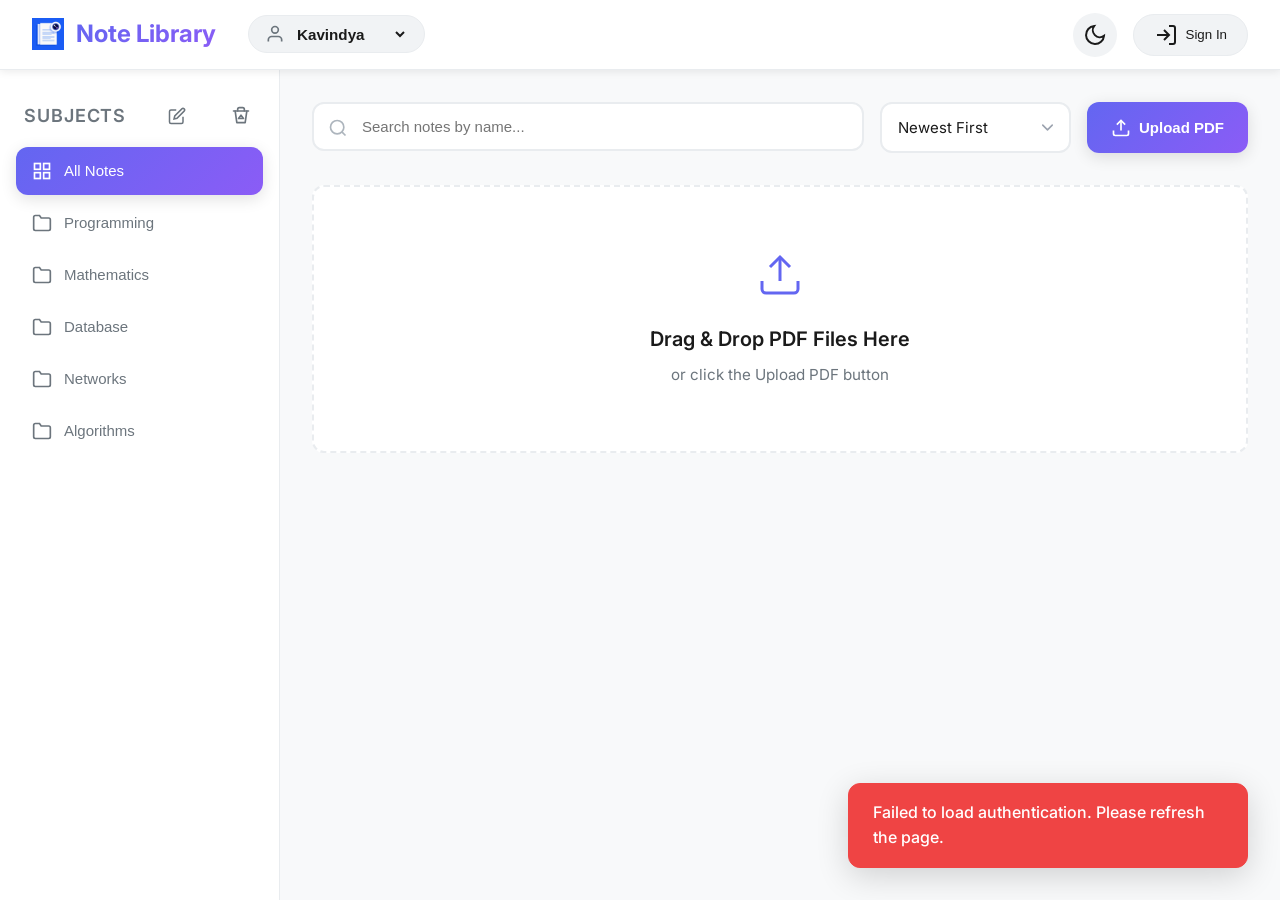
==== commit dc426f58: "Add files via upload" ====
--- a/index.html
+++ b/index.html
@@ -33,6 +33,17 @@
                     <img src="icons/new-icon-192.png" alt="Logo" class="logo-img">
                     <span class="logo-text">Note Library</span>
                 </div>
+
+                <!-- User Selector -->
+                <div class="user-selector-container">
+                    <svg width="20" height="20" viewBox="0 0 24 24" fill="none" stroke="currentColor" stroke-width="2">
+                        <path d="M20 21v-2a4 4 0 0 0-4-4H8a4 4 0 0 0-4 4v2"></path>
+                        <circle cx="12" cy="7" r="4"></circle>
+                    </svg>
+                    <select id="user-selector" class="user-selector">
+                        <option value="Me">Me</option>
+                    </select>
+                </div>
             </div>
             <div class="header-actions">
                 <button id="theme-toggle" class="icon-btn" aria-label="Toggle theme">
@@ -220,6 +231,8 @@
         </div>
     </div>
 
+
+
     <!-- Trash Modal -->
     <div id="trash-modal" class="modal" style="display: none;">
         <div class="modal-content modal-large">
@@ -262,6 +275,7 @@
 
     <!-- App Scripts -->
     <script src="js/auth.js"></script>
+    <script src="js/users.js"></script>
     <script src="js/drive.js"></script>
     <script src="js/ui.js"></script>
 
--- a/css/style.css
+++ b/css/style.css
@@ -221,6 +221,40 @@
 .sign-out-icon-btn:hover {
     background: rgba(239, 68, 68, 0.1);
     color: var(--error);
+}
+
+/* User Selector */
+.user-selector-container {
+    display: flex;
+    align-items: center;
+    gap: 0.5rem;
+    padding: 0.5rem 1rem;
+    background: var(--bg-tertiary);
+    border: 1px solid var(--border-color);
+    border-radius: 50px;
+    margin-left: 1.5rem;
+}
+
+.user-selector-container svg {
+    color: var(--text-secondary);
+    flex-shrink: 0;
+}
+
+.user-selector {
+    background: transparent;
+    border: none;
+    color: var(--text-primary);
+    font-size: 0.95rem;
+    font-weight: 600;
+    cursor: pointer;
+    outline: none;
+    padding: 0;
+    min-width: 80px;
+}
+
+.user-selector option {
+    background: var(--bg-secondary);
+    color: var(--text-primary);
 }
 
 
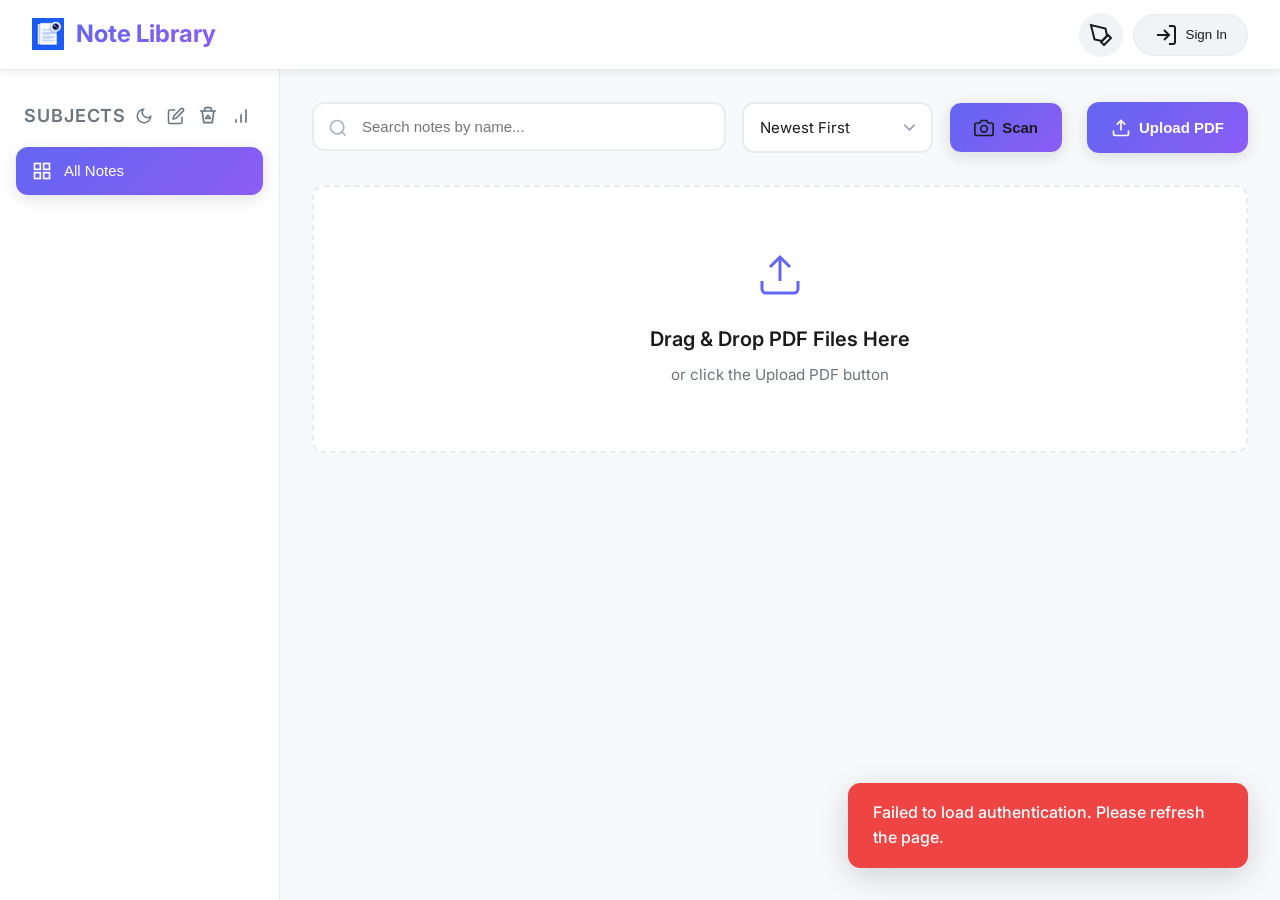
==== commit 7fa4fad4: "Add files via upload" ====
--- a/index.html
+++ b/index.html
@@ -12,6 +12,8 @@
     <link rel="apple-touch-icon" href="icons/new-icon-apple.png">
     <title>My Campus Notes Library</title>
     <link rel="stylesheet" href="css/style.css">
+    <link rel="stylesheet" href="css/stats.css">
+    <link rel="stylesheet" href="css/whiteboard.css">
     <link rel="preconnect" href="https://fonts.googleapis.com">
     <link rel="preconnect" href="https://fonts.gstatic.com" crossorigin>
     <link href="https://fonts.googleapis.com/css2?family=Inter:wght@300;400;500;600;700&display=swap" rel="stylesheet">
@@ -33,38 +35,17 @@
                     <img src="icons/new-icon-192.png" alt="Logo" class="logo-img">
                     <span class="logo-text">Note Library</span>
                 </div>
-
-                <!-- User Selector -->
-                <div class="user-selector-container">
-                    <svg width="20" height="20" viewBox="0 0 24 24" fill="none" stroke="currentColor" stroke-width="2">
-                        <path d="M20 21v-2a4 4 0 0 0-4-4H8a4 4 0 0 0-4 4v2"></path>
-                        <circle cx="12" cy="7" r="4"></circle>
-                    </svg>
-                    <select id="user-selector" class="user-selector">
-                        <option value="Me">Me</option>
-                    </select>
-                </div>
             </div>
             <div class="header-actions">
-                <button id="theme-toggle" class="icon-btn" aria-label="Toggle theme">
-                    <svg class="sun-icon" width="24" height="24" viewBox="0 0 24 24" fill="none" stroke="currentColor"
-                        stroke-width="2">
-                        <circle cx="12" cy="12" r="5"></circle>
-                        <line x1="12" y1="1" x2="12" y2="3"></line>
-                        <line x1="12" y1="21" x2="12" y2="23"></line>
-                        <line x1="4.22" y1="4.22" x2="5.64" y2="5.64"></line>
-                        <line x1="18.36" y1="18.36" x2="19.78" y2="19.78"></line>
-                        <line x1="1" y1="12" x2="3" y2="12"></line>
-                        <line x1="21" y1="12" x2="23" y2="12"></line>
-                        <line x1="4.22" y1="19.78" x2="5.64" y2="18.36"></line>
-                        <line x1="18.36" y1="5.64" x2="19.78" y2="4.22"></line>
-                    </svg>
-                    <svg class="moon-icon" width="24" height="24" viewBox="0 0 24 24" fill="none" stroke="currentColor"
-                        stroke-width="2">
-                        <path d="M21 12.79A9 9 0 1 1 11.21 3 7 7 0 0 0 21 12.79z"></path>
-                    </svg>
-                </button>
                 <div class="user-auth-container">
+                    <button id="whiteboard-btn" class="icon-btn" title="Open Whiteboard" onclick="initWhiteboard()"
+                        style="margin-right: 10px;">
+                        <svg width="24" height="24" viewBox="0 0 24 24" fill="none" stroke="currentColor"
+                            stroke-width="2">
+                            <path d="M12 19l7-7 3 3-7 7-3-3z"></path>
+                            <path d="M18 13l-1.5-7.5L2 2l3.5 14.5L13 18l5-5z"></path>
+                        </svg>
+                    </button>
                     <button id="sign-in-btn" class="user-btn">
                         <svg width="24" height="24" viewBox="0 0 24 24" fill="none" stroke="currentColor"
                             stroke-width="2">
@@ -92,12 +73,254 @@
         </div>
     </header>
 
+    <!-- Whiteboard Container -->
+    <div id="whiteboard-container">
+        <!-- Top Toolbar -->
+        <div class="wb-top-bar">
+            <div class="wb-header-left">
+                <button id="wb-close-btn" class="wb-back-btn" title="Back to App">
+                    <svg width="24" height="24" viewBox="0 0 24 24" fill="none" stroke="currentColor" stroke-width="2">
+                        <line x1="19" y1="12" x2="5" y2="12"></line>
+                        <polyline points="12 19 5 12 12 5"></polyline>
+                    </svg>
+                </button>
+                <div class="wb-title">
+                    <span
+                        style="width: 24px; height: 24px; background: linear-gradient(135deg, #8b5cf6, #06b6d4); border-radius: 6px; display: flex; align-items: center; justify-content: center;">
+                        <svg width="14" height="14" viewBox="0 0 24 24" fill="white" stroke="none">
+                            <path d="M12 19l7-7 3 3-7 7-3-3z" />
+                            <path d="M18 13l-1.5-7.5L2 2l3.5 14.5L13 18l5-5z" />
+                        </svg>
+                    </span>
+                    StudyBoard
+                </div>
+            </div>
+
+            <div class="wb-actions-right">
+                <button id="wb-undo-btn" class="wb-icon-btn" title="Undo"><svg width="18" height="18"
+                        viewBox="0 0 24 24" fill="none" stroke="currentColor" stroke-width="2">
+                        <polyline points="1 4 1 10 7 10" />
+                        <path d="M3.51 15a9 9 0 102.13-9.36L1 10" />
+                    </svg></button>
+                <button id="wb-redo-btn" class="wb-icon-btn" title="Redo"><svg width="18" height="18"
+                        viewBox="0 0 24 24" fill="none" stroke="currentColor" stroke-width="2">
+                        <polyline points="23 4 23 10 17 10" />
+                        <path d="M20.49 15a9 9 0 11-2.13-9.36L23 10" />
+                    </svg></button>
+                <div class="wb-separator"></div>
+                <button id="wb-zoom-out" class="wb-icon-btn"><svg width="18" height="18" viewBox="0 0 24 24" fill="none"
+                        stroke="currentColor" stroke-width="2">
+                        <circle cx="11" cy="11" r="8" />
+                        <line x1="21" y1="21" x2="16.65" y2="16.65" />
+                        <line x1="8" y1="11" x2="14" y2="11" />
+                    </svg></button>
+                <span id="wb-zoom-level"
+                    style="font-size: 12px; font-weight: 600; min-width: 36px; text-align: center;">100%</span>
+                <button id="wb-zoom-in" class="wb-icon-btn"><svg width="18" height="18" viewBox="0 0 24 24" fill="none"
+                        stroke="currentColor" stroke-width="2">
+                        <circle cx="11" cy="11" r="8" />
+                        <line x1="21" y1="21" x2="16.65" y2="16.65" />
+                        <line x1="11" y1="8" x2="11" y2="14" />
+                        <line x1="8" y1="11" x2="14" y2="11" />
+                    </svg></button>
+                <div class="wb-separator"></div>
+
+                <button id="wb-bg-btn" class="wb-icon-btn"
+                    style="width: auto; padding: 0 8px; font-size: 12px; font-weight: 600;">
+                    <svg width="16" height="16" style="margin-right: 4px;" viewBox="0 0 24 24" fill="none"
+                        stroke="currentColor" stroke-width="2">
+                        <polygon points="12 2 2 7 12 12 22 7 12 2" />
+                        <polyline points="2 17 12 22 22 17" />
+                        <polyline points="2 12 12 17 22 12" />
+                    </svg>
+                    <span id="wb-bg-label">Blank</span>
+                </button>
+
+                <button id="wb-theme-btn" class="wb-icon-btn" title="Toggle Dark/Light">
+                    <svg width="18" height="18" viewBox="0 0 24 24" fill="none" stroke="currentColor" stroke-width="2">
+                        <path d="M21 12.79A9 9 0 1 1 11.21 3 7 7 0 0 0 21 12.79z"></path>
+                    </svg>
+                </button>
+                <div class="wb-separator"></div>
+                <button id="wb-clear-btn" class="wb-icon-btn" style="color: #ef4444;" title="Clear Board"><svg
+                        width="18" height="18" viewBox="0 0 24 24" fill="none" stroke="currentColor" stroke-width="2">
+                        <polyline points="3 6 5 6 21 6" />
+                        <path d="M19 6v14a2 2 0 0 1-2 2H7a2 2 0 0 1-2-2V6m3 0V4a2 2 0 0 1 2-2h4a2 2 0 0 1 2 2v2" />
+                    </svg></button>
+                <button id="wb-upload-btn" class="wb-icon-btn" style="color: #3b82f6;" title="Save to Library"><svg
+                        width="18" height="18" viewBox="0 0 24 24" fill="none" stroke="currentColor" stroke-width="2">
+                        <path d="M21 15v4a2 2 0 0 1-2 2H5a2 2 0 0 1-2-2v-4" />
+                        <polyline points="17 8 12 3 7 8" />
+                        <line x1="12" y1="3" x2="12" y2="15" />
+                    </svg></button>
+                <button id="wb-download-btn" class="wb-icon-btn" style="color: #10b981;" title="Export PNG"><svg
+                        width="18" height="18" viewBox="0 0 24 24" fill="none" stroke="currentColor" stroke-width="2">
+                        <path d="M21 15v4a2 2 0 0 1-2 2H5a2 2 0 0 1-2-2v-4" />
+                        <polyline points="7 10 12 15 17 10" />
+                        <line x1="12" y1="15" x2="12" y2="3" />
+                    </svg></button>
+            </div>
+        </div>
+
+        <!-- Main Body -->
+        <div class="wb-main-area">
+            <!-- Left Toolbar -->
+            <div class="wb-toolbar-left">
+                <button class="wb-tool-btn active" data-tool="pen" title="Pen"><svg width="20" height="20"
+                        viewBox="0 0 24 24" fill="none" stroke="currentColor" stroke-width="2">
+                        <path d="M12 19l7-7 3 3-7 7-3-3z" />
+                        <path d="M18 13l-1.5-7.5L2 2l3.5 14.5L13 18l5-5z" />
+                    </svg></button>
+                <button class="wb-tool-btn" data-tool="marker" title="Marker"><svg width="20" height="20"
+                        viewBox="0 0 24 24" fill="none" stroke="currentColor" stroke-width="2">
+                        <rect x="6" y="3" width="12" height="14" rx="2" />
+                        <path d="M9 17v4h6v-4" />
+                        <line x1="12" y1="7" x2="12" y2="13" />
+                    </svg></button>
+                <button class="wb-tool-btn" data-tool="highlighter" title="Highlighter"><svg width="20" height="20"
+                        viewBox="0 0 24 24" fill="none" stroke="currentColor" stroke-width="2">
+                        <path d="M9 11l-6 6v3h9l3-3" />
+                        <path d="M22 12l-4.6 4.6a2 2 0 0 1-2.8 0l-5.2-5.2a2 2 0 0 1 0-2.8L14 4" />
+                    </svg></button>
+                <button class="wb-tool-btn" data-tool="eraser" title="Eraser"><svg width="20" height="20"
+                        viewBox="0 0 24 24" fill="none" stroke="currentColor" stroke-width="2">
+                        <path d="M20 20H7L3 16l9-9 8 8-4 4" />
+                        <path d="M6.5 13.5l5-5" />
+                    </svg></button>
+
+                <div class="wb-toolbar-divider"></div>
+
+                <button class="wb-tool-btn" data-tool="line" title="Line"><svg width="20" height="20"
+                        viewBox="0 0 24 24" fill="none" stroke="currentColor" stroke-width="2">
+                        <line x1="5" y1="19" x2="19" y2="5" />
+                    </svg></button>
+                <button class="wb-tool-btn" data-tool="rect" title="Rectangle"><svg width="20" height="20"
+                        viewBox="0 0 24 24" fill="none" stroke="currentColor" stroke-width="2">
+                        <rect x="3" y="3" width="18" height="18" rx="2" />
+                    </svg></button>
+                <button class="wb-tool-btn" data-tool="circle" title="Circle"><svg width="20" height="20"
+                        viewBox="0 0 24 24" fill="none" stroke="currentColor" stroke-width="2">
+                        <circle cx="12" cy="12" r="9" />
+                    </svg></button>
+                <button class="wb-tool-btn" data-tool="arrow" title="Arrow"><svg width="20" height="20"
+                        viewBox="0 0 24 24" fill="none" stroke="currentColor" stroke-width="2">
+                        <line x1="5" y1="19" x2="19" y2="5" />
+                        <polyline points="12 5 19 5 19 12" />
+                    </svg></button>
+
+                <div class="wb-toolbar-divider"></div>
+
+                <button class="wb-tool-btn" data-tool="text" title="Text"><svg width="20" height="20"
+                        viewBox="0 0 24 24" fill="none" stroke="currentColor" stroke-width="2">
+                        <polyline points="4 7 4 4 20 4 20 7" />
+                        <line x1="9.5" y1="20" x2="14.5" y2="20" />
+                        <line x1="12" y1="4" x2="12" y2="20" />
+                    </svg></button>
+                <button class="wb-tool-btn" data-tool="sticky" title="Sticky Note"><svg width="20" height="20"
+                        viewBox="0 0 24 24" fill="none" stroke="currentColor" stroke-width="2">
+                        <path d="M15.5 3H5a2 2 0 0 0-2 2v14a2 2 0 0 0 2 2h14a2 2 0 0 0 2-2V8.5L15.5 3z" />
+                        <polyline points="14 3 14 9 21 9" />
+                    </svg></button>
+            </div>
+
+            <!-- Canvas Wrapper -->
+            <div id="wb-canvas-wrapper">
+                <canvas id="wb-canvas"></canvas>
+                <canvas id="wb-overlay" style="pointer-events: none;"></canvas>
+                <div id="wb-sticky-container"></div>
+            </div>
+        </div>
+
+        <!-- Upload Modal -->
+        <div id="wb-upload-modal" class="wb-modal-overlay" style="display: none;">
+            <div class="wb-modal">
+                <h3>Save to Library</h3>
+                <div class="wb-form-group">
+                    <label for="wb-note-name">Note Name</label>
+                    <input type="text" id="wb-note-name" class="wb-input-field" placeholder="Enter note name">
+                </div>
+                <div class="wb-form-group">
+                    <label for="wb-subject-select">Subject</label>
+                    <select id="wb-subject-select" class="wb-select-field">
+                        <option value="" disabled selected>Select subject...</option>
+                    </select>
+                </div>
+                <div class="wb-modal-actions">
+                    <button id="wb-cancel-upload" class="wb-btn wb-btn-secondary">Cancel</button>
+                    <button id="wb-confirm-upload" class="wb-btn wb-btn-primary">Save & Upload</button>
+                </div>
+            </div>
+        </div>
+
+        <!-- Bottom Bar -->
+        <div class="wb-bottom-bar">
+            <!-- Colors -->
+            <div id="wb-color-picker" class="wb-color-picker">
+                <!-- Color buttons driven by JS -->
+            </div>
+            <button id="wb-more-colors-btn" class="wb-color-btn"
+                style="background: conic-gradient(red, yellow, lime, aqua, blue, magenta, red);"></button>
+
+            <div class="wb-separator"></div>
+
+            <!-- Stroke Size -->
+            <div class="wb-stroke-input">
+                <span style="font-size: 11px; font-weight: 600; color: #888;">Size</span>
+                <input type="range" id="wb-size-slider" min="1" max="30" value="2" style="width: 100px;">
+                <div id="wb-size-indicator"
+                    style="width: 6px; height: 6px; background-color: #1a1a2e; border-radius: 50%;"></div>
+            </div>
+
+            <div style="flex: 1;"></div>
+
+            <!-- Pages -->
+            <div style="display: flex; align-items: center; gap: 6px;">
+                <button id="wb-prev-page" class="wb-icon-btn"><svg width="14" height="14" viewBox="0 0 24 24"
+                        fill="none" stroke="currentColor" stroke-width="3" stroke-linecap="round"
+                        stroke-linejoin="round">
+                        <polyline points="15 18 9 12 15 6" />
+                    </svg></button>
+                <span id="wb-page-num" style="font-size: 12px; font-weight: 600; min-width: 50px; text-align: center;">1
+                    / 1</span>
+                <button id="wb-next-page" class="wb-icon-btn"><svg width="14" height="14" viewBox="0 0 24 24"
+                        fill="none" stroke="currentColor" stroke-width="3" stroke-linecap="round"
+                        stroke-linejoin="round">
+                        <polyline points="9 18 15 12 9 6" />
+                    </svg></button>
+                <button id="wb-add-page" class="wb-icon-btn" style="color: #16c79a;" title="Add Page"><svg width="18"
+                        height="18" viewBox="0 0 24 24" fill="none" stroke="currentColor" stroke-width="2">
+                        <line x1="12" y1="5" x2="12" y2="19" />
+                        <line x1="5" y1="12" x2="19" y2="12" />
+                    </svg></button>
+            </div>
+        </div>
+    </div>
+
     <!-- Main Container -->
     <div class="container">
         <!-- Sidebar -->
         <aside class="sidebar">
             <div class="sidebar-header">
                 <h2>Subjects</h2>
+                <button id="theme-toggle" class="icon-btn-small" aria-label="Toggle theme"
+                    title="Toggle Dark/Light Mode">
+                    <svg class="sun-icon" width="18" height="18" viewBox="0 0 24 24" fill="none" stroke="currentColor"
+                        stroke-width="2">
+                        <circle cx="12" cy="12" r="5"></circle>
+                        <line x1="12" y1="1" x2="12" y2="3"></line>
+                        <line x1="12" y1="21" x2="12" y2="23"></line>
+                        <line x1="4.22" y1="4.22" x2="5.64" y2="5.64"></line>
+                        <line x1="18.36" y1="18.36" x2="19.78" y2="19.78"></line>
+                        <line x1="1" y1="12" x2="3" y2="12"></line>
+                        <line x1="21" y1="12" x2="23" y2="12"></line>
+                        <line x1="4.22" y1="19.78" x2="5.64" y2="18.36"></line>
+                        <line x1="18.36" y1="5.64" x2="19.78" y2="4.22"></line>
+                    </svg>
+                    <svg class="moon-icon" width="18" height="18" viewBox="0 0 24 24" fill="none" stroke="currentColor"
+                        stroke-width="2">
+                        <path d="M21 12.79A9 9 0 1 1 11.21 3 7 7 0 0 0 21 12.79z"></path>
+                    </svg>
+                </button>
                 <button id="manage-subjects-btn" class="icon-btn-small" aria-label="Manage subjects"
                     title="Add/Remove Subjects">
                     <svg width="18" height="18" viewBox="0 0 24 24" fill="none" stroke="currentColor" stroke-width="2">
@@ -117,6 +340,13 @@
                         <path d="M12 11l-3 4h6l-3-4z"></path>
                     </svg>
                 </button>
+                <button id="stats-btn" class="icon-btn-small" aria-label="View Statistics" title="Study Analytics">
+                    <svg width="20" height="20" viewBox="0 0 24 24" fill="none" stroke="currentColor" stroke-width="2">
+                        <line x1="12" y1="20" x2="12" y2="10"></line>
+                        <line x1="18" y1="20" x2="18" y2="4"></line>
+                        <line x1="6" y1="20" x2="6" y2="16"></line>
+                    </svg>
+                </button>
             </div>
             <nav id="sidebar-nav-container" class="sidebar-nav">
                 <!-- Navigation items will be dynamically inserted here -->
@@ -145,6 +375,15 @@
                         <option value="size-asc">Size (Small-Large)</option>
                     </select>
                 </div>
+                <button id="scan-btn" class="upload-btn secondary-btn"
+                    style="margin-right: 0.5rem; background-color: var(--bg-tertiary); color: var(--text-primary); border: 1px solid var(--border-color);">
+                    <svg width="20" height="20" viewBox="0 0 24 24" fill="none" stroke="currentColor" stroke-width="2">
+                        <path d="M23 19a2 2 0 0 1-2 2H3a2 2 0 0 1-2-2V8a2 2 0 0 1 2-2h4l2-3h6l2 3h4a2 2 0 0 1 2 2z">
+                        </path>
+                        <circle cx="12" cy="13" r="4"></circle>
+                    </svg>
+                    Scan
+                </button>
                 <button id="upload-btn" class="upload-btn">
                     <svg width="20" height="20" viewBox="0 0 24 24" fill="none" stroke="currentColor" stroke-width="2">
                         <path d="M21 15v4a2 2 0 0 1-2 2H5a2 2 0 0 1-2-2v-4"></path>
@@ -270,14 +509,189 @@
         </div>
     </div>
 
+    <!-- Scanner Modal -->
+    <div id="scanner-modal" class="modal" style="display: none;">
+        <div class="modal-content modal-large">
+            <div class="modal-header">
+                <h2>Scan Notes to PDF</h2>
+                <button id="close-scanner-btn" class="icon-btn-small">
+                    <svg width="24" height="24" viewBox="0 0 24 24" fill="none" stroke="currentColor" stroke-width="2">
+                        <line x1="18" y1="6" x2="6" y2="18"></line>
+                        <line x1="6" y1="6" x2="18" y2="18"></line>
+                    </svg>
+                </button>
+            </div>
+            <div class="modal-body">
+                <div class="scanner-controls">
+                    <!-- Hidden inputs -->
+                    <input type="file" id="camera-input" accept="image/*" capture="environment" multiple
+                        style="display:none">
+                    <input type="file" id="gallery-input" accept="image/*" multiple style="display:none">
+
+                    <button id="add-camera-image-btn" class="scanner-action-btn camera-btn">
+                        <svg width="24" height="24" viewBox="0 0 24 24" fill="none" stroke="currentColor"
+                            stroke-width="2">
+                            <path d="M23 19a2 2 0 0 1-2 2H3a2 2 0 0 1-2-2V8a2 2 0 0 1 2-2h4l2-3h6l2 3h4a2 2 0 0 1 2 2z">
+                            </path>
+                            <circle cx="12" cy="13" r="4"></circle>
+                        </svg>
+                        <span>Camera</span>
+                    </button>
+                    <button id="add-gallery-image-btn" class="scanner-action-btn gallery-btn">
+                        <svg width="24" height="24" viewBox="0 0 24 24" fill="none" stroke="currentColor"
+                            stroke-width="2">
+                            <rect x="3" y="3" width="18" height="18" rx="2" ry="2"></rect>
+                            <circle cx="8.5" cy="8.5" r="1.5"></circle>
+                            <polyline points="21 15 16 10 5 21"></polyline>
+                        </svg>
+                        <span>Gallery</span>
+                    </button>
+                </div>
+
+                <div id="scanned-images-preview" class="scanned-preview-grid">
+                    <div class="empty-scan-state">
+                        <svg width="48" height="48" viewBox="0 0 24 24" fill="none" stroke="currentColor"
+                            stroke-width="1.5" style="opacity: 0.5; margin-bottom: 0.5rem;">
+                            <rect x="3" y="3" width="18" height="18" rx="2" ry="2"></rect>
+                            <circle cx="8.5" cy="8.5" r="1.5"></circle>
+                            <polyline points="21 15 16 10 5 21"></polyline>
+                        </svg>
+                        <p>No images selected</p>
+                        <span class="small-text">Take photos or upload from gallery</span>
+                    </div>
+                </div>
+
+                <div class="scanner-actions">
+                    <div class="input-group">
+                        <label for="scan-filename">Note Name</label>
+                        <input type="text" id="scan-filename" placeholder="e.g. Lecture 1" class="modal-input">
+                    </div>
+                    <div class="input-group">
+                        <label for="scan-subject-select">Subject</label>
+                        <select id="scan-subject-select" class="modal-select">
+                            <option value="" disabled selected>Select a subject...</option>
+                        </select>
+                    </div>
+                    <button id="convert-upload-btn" class="primary-btn full-width" disabled>
+                        <span>Convert & Upload PDF</span>
+                        <svg width="20" height="20" viewBox="0 0 24 24" fill="none" stroke="currentColor"
+                            stroke-width="2">
+                            <path d="M21 15v4a2 2 0 0 1-2 2H5a2 2 0 0 1-2-2v-4"></path>
+                            <polyline points="17 8 12 3 7 8"></polyline>
+                            <line x1="12" y1="3" x2="12" y2="15"></line>
+                        </svg>
+                    </button>
+                </div>
+            </div>
+        </div>
+    </div>
+
+    <!-- Statistics Modal -->
+    <div id="stats-modal" class="modal" style="display: none;">
+        <div class="modal-content modal-large">
+            <div class="modal-header">
+                <h2>📊 Study Analytics & Insights</h2>
+                <div class="modal-header-actions">
+                    <button id="reset-stats-btn" class="icon-btn-small" title="Reset All Statistics">
+                        <svg width="20" height="20" viewBox="0 0 24 24" fill="none" stroke="currentColor"
+                            stroke-width="2">
+                            <polyline points="1 4 1 10 7 10"></polyline>
+                            <polyline points="23 20 23 14 17 14"></polyline>
+                            <path d="M20.49 9A9 9 0 0 0 5.64 5.64L1 10m22 4l-4.64 4.36A9 9 0 0 1 3.51 15"></path>
+                        </svg>
+                    </button>
+                    <button id="close-stats-btn" class="icon-btn-small">
+                        <svg width="20" height="20" viewBox="0 0 24 24" fill="none" stroke="currentColor"
+                            stroke-width="2">
+                            <line x1="18" y1="6" x2="6" y2="18"></line>
+                            <line x1="6" y1="6" x2="18" y2="18"></line>
+                        </svg>
+                    </button>
+                </div>
+            </div>
+            <div class="modal-body stats-modal-body">
+                <!-- Stats Overview Cards -->
+                <div class="stats-cards">
+                    <div class="stat-card">
+                        <div class="stat-icon">🔥</div>
+                        <div class="stat-info">
+                            <div class="stat-label">Study Streak</div>
+                            <div class="stat-value" id="stat-streak">0</div>
+                            <div class="stat-unit">days</div>
+                        </div>
+                    </div>
+                    <div class="stat-card">
+                        <div class="stat-icon">⏱️</div>
+                        <div class="stat-info">
+                            <div class="stat-label">Total Study Time</div>
+                            <div class="stat-value" id="stat-time">0</div>
+                            <div class="stat-unit">minutes</div>
+                        </div>
+                    </div>
+                    <div class="stat-card">
+                        <div class="stat-icon">📚</div>
+                        <div class="stat-info">
+                            <div class="stat-label">Notes Viewed</div>
+                            <div class="stat-value" id="stat-notes">0</div>
+                            <div class="stat-unit">total</div>
+                        </div>
+                    </div>
+                    <div class="stat-card">
+                        <div class="stat-icon">📖</div>
+                        <div class="stat-info">
+                            <div class="stat-label">Study Sessions</div>
+                            <div class="stat-value" id="stat-sessions">0</div>
+                            <div class="stat-unit">total</div>
+                        </div>
+                    </div>
+                </div>
+
+                <!-- Charts Grid -->
+                <div class="stats-charts-grid">
+                    <!-- Weekly Activity Chart -->
+                    <div class="chart-container">
+                        <h3>📅 Weekly Activity</h3>
+                        <canvas id="weekly-chart"></canvas>
+                    </div>
+
+                    <!-- Study Heatmap -->
+                    <div class="chart-container">
+                        <h3>🕐 Study Heatmap (Hour of Day)</h3>
+                        <canvas id="heatmap-chart"></canvas>
+                    </div>
+
+                    <!-- Subject Distribution -->
+                    <div class="chart-container">
+                        <h3>📊 Subject Distribution</h3>
+                        <canvas id="subject-chart"></canvas>
+                    </div>
+
+                    <!-- Most Viewed Notes -->
+                    <div class="chart-container">
+                        <h3>⭐ Most Viewed Notes</h3>
+                        <div id="most-viewed-list" class="most-viewed-list">
+                            <p class="empty-state">No data yet. Start viewing notes!</p>
+                        </div>
+                    </div>
+                </div>
+            </div>
+        </div>
+    </div>
+
     <script src="https://accounts.google.com/gsi/client"></script>
     <script src="https://apis.google.com/js/api.js"></script>
 
-    <!-- App Scripts -->
+    <!-- Scripts -->
+    <script src="https://cdnjs.cloudflare.com/ajax/libs/jspdf/2.5.1/jspdf.umd.min.js"></script>
+    <script src="https://cdn.jsdelivr.net/npm/chart.js@4.4.1/dist/chart.umd.min.js"></script>
     <script src="js/auth.js"></script>
     <script src="js/users.js"></script>
     <script src="js/drive.js"></script>
+    <script src="js/analytics.js"></script>
+    <script src="js/stats-ui.js"></script>
+    <script src="js/scanner.js"></script>
     <script src="js/ui.js"></script>
+    <script src="js/whiteboard.js"></script>
 
     <!-- PWA Support -->
     <script>
--- a/css/style.css
+++ b/css/style.css
@@ -644,6 +644,8 @@
     width: 100%;
     height: 100%;
     object-fit: cover;
+    object-position: top;
+    /* Show top of PDF page */
     transition: transform 0.3s ease;
 }
 
@@ -1298,8 +1300,37 @@
     }
 
     .logo {
-        font-size: 1.25rem;
-    }
+        font-size: 1.1rem;
+        gap: 0.25rem;
+    }
+
+    .logo-img {
+        display: none;
+    }
+
+    .logo-text {
+        white-space: nowrap;
+    }
+
+    /* Compact User Selector on Mobile */
+    .user-selector-container {
+        margin-left: 0.5rem;
+        padding: 0.25rem 0.6rem;
+        gap: 0.25rem;
+        border-radius: 20px;
+    }
+
+    .user-selector-container svg {
+        display: none;
+        /* Hide user icon to save space */
+    }
+
+    .user-selector {
+        font-size: 0.9rem;
+        min-width: auto;
+        padding-right: 0;
+    }
+
 
     .header-actions .user-name {
         display: none;
@@ -1496,4 +1527,392 @@
         flex-direction: column;
         gap: 0.5rem;
     }
+}
+
+/* ==================== SCANNER MODAL STYLES ==================== */
+
+/* Scanner Modal Container - Glassmorphism Design */
+#scanner-modal .modal-content {
+    max-width: 520px;
+    width: 90%;
+    margin: auto;
+    max-height: none;
+    /* Remove height restriction */
+    display: flex;
+    flex-direction: column;
+    border-radius: 20px;
+    overflow: visible;
+    background: rgba(255, 255, 255, 0.05);
+    backdrop-filter: blur(20px);
+    -webkit-backdrop-filter: blur(20px);
+    border: 1px solid rgba(255, 255, 255, 0.1);
+    box-shadow: 0 8px 32px rgba(0, 0, 0, 0.3);
+}
+
+[data-theme="light"] #scanner-modal .modal-content {
+    background: rgba(255, 255, 255, 0.7);
+    border: 1px solid rgba(0, 0, 0, 0.1);
+    box-shadow: 0 8px 32px rgba(0, 0, 0, 0.1);
+}
+
+#scanner-modal .modal-header {
+    padding: 1.25rem 1.75rem;
+    border-bottom: 1px solid rgba(255, 255, 255, 0.1);
+    background: transparent;
+}
+
+[data-theme="light"] #scanner-modal .modal-header {
+    border-bottom: 1px solid rgba(0, 0, 0, 0.1);
+}
+
+#scanner-modal .modal-header h2 {
+    font-size: 1.375rem;
+    font-weight: 600;
+    margin: 0;
+}
+
+#scanner-modal .modal-body {
+    overflow: visible;
+    /* No scrolling */
+    flex: none;
+    /* Don't flex */
+    padding: 1.5rem 1.75rem;
+    background: transparent;
+}
+
+/* Action Buttons Section */
+.scanner-controls {
+    display: grid;
+    grid-template-columns: 1fr 1fr;
+    gap: 0.625rem;
+    margin-bottom: 1rem;
+}
+
+.scanner-action-btn {
+    display: flex;
+    align-items: center;
+    justify-content: center;
+    gap: 0.5rem;
+    padding: 0.75rem 1rem;
+    border-radius: 12px;
+    border: 1.5px solid rgba(255, 255, 255, 0.2);
+    background: rgba(255, 255, 255, 0.05);
+    backdrop-filter: blur(10px);
+    color: var(--text-primary);
+    cursor: pointer;
+    transition: all 0.2s ease;
+    font-weight: 500;
+    font-size: 0.9rem;
+}
+
+[data-theme="light"] .scanner-action-btn {
+    border: 1.5px solid rgba(0, 0, 0, 0.1);
+    background: rgba(255, 255, 255, 0.5);
+}
+
+.scanner-action-btn:hover {
+    border-color: var(--accent-primary);
+    background: rgba(var(--accent-primary-rgb, 99, 102, 241), 0.1);
+    transform: translateY(-1px);
+}
+
+.scanner-action-btn:active {
+    transform: translateY(0);
+}
+
+.scanner-action-btn svg {
+    width: 18px;
+    height: 18px;
+    flex-shrink: 0;
+}
+
+/* Preview Grid - FIXED HEIGHT */
+.scanned-preview-grid {
+    height: 200px;
+    /* Fixed height matching your reference image */
+    min-height: 200px;
+    max-height: 200px;
+    overflow-y: auto;
+    display: grid;
+    grid-template-columns: repeat(auto-fill, minmax(110px, 1fr));
+    gap: 0.625rem;
+    margin-bottom: 1rem;
+    padding: 1rem;
+    border: 2px dashed rgba(255, 255, 255, 0.2);
+    border-radius: 14px;
+    background: rgba(0, 0, 0, 0.2);
+}
+
+[data-theme="light"] .scanned-preview-grid {
+    border: 2px dashed rgba(0, 0, 0, 0.15);
+    background: rgba(0, 0, 0, 0.03);
+}
+
+.scanned-preview-grid::-webkit-scrollbar {
+    width: 5px;
+}
+
+.scanned-preview-grid::-webkit-scrollbar-track {
+    background: transparent;
+}
+
+.scanned-preview-grid::-webkit-scrollbar-thumb {
+    background: rgba(255, 255, 255, 0.2);
+    border-radius: 3px;
+}
+
+[data-theme="light"] .scanned-preview-grid::-webkit-scrollbar-thumb {
+    background: rgba(0, 0, 0, 0.2);
+}
+
+.scanned-preview-grid::-webkit-scrollbar-thumb:hover {
+    background: rgba(255, 255, 255, 0.3);
+}
+
+[data-theme="light"] .scanned-preview-grid::-webkit-scrollbar-thumb:hover {
+    background: rgba(0, 0, 0, 0.3);
+}
+
+.scan-preview-item {
+    position: relative;
+    aspect-ratio: 3/4;
+    border-radius: 10px;
+    overflow: hidden;
+    background: rgba(255, 255, 255, 0.05);
+    box-shadow: 0 2px 8px rgba(0, 0, 0, 0.2);
+    transition: transform 0.2s, box-shadow 0.2s;
+}
+
+[data-theme="light"] .scan-preview-item {
+    background: rgba(255, 255, 255, 0.8);
+    box-shadow: 0 2px 8px rgba(0, 0, 0, 0.1);
+}
+
+.scan-preview-item:hover {
+    transform: translateY(-2px);
+    box-shadow: 0 4px 12px rgba(0, 0, 0, 0.3);
+}
+
+.scan-preview-item img {
+    width: 100%;
+    height: 100%;
+    object-fit: cover;
+}
+
+.scan-preview-item button {
+    position: absolute;
+    top: 4px;
+    right: 4px;
+    width: 24px;
+    height: 24px;
+    border-radius: 50%;
+    border: none;
+    background: rgba(0, 0, 0, 0.7);
+    color: white;
+    font-size: 16px;
+    line-height: 1;
+    cursor: pointer;
+    display: flex;
+    align-items: center;
+    justify-content: center;
+    opacity: 0;
+    transition: opacity 0.2s, background 0.2s;
+}
+
+.scan-preview-item:hover button {
+    opacity: 1;
+}
+
+.scan-preview-item button:hover {
+    background: rgba(220, 38, 38, 0.9);
+}
+
+/* Empty State */
+.empty-scan-state {
+    grid-column: 1 / -1;
+    display: flex;
+    flex-direction: column;
+    align-items: center;
+    justify-content: center;
+    height: 100%;
+    color: var(--text-secondary);
+    text-align: center;
+    padding: 1.5rem 1rem;
+}
+
+.empty-scan-state svg {
+    margin-bottom: 0.5rem;
+    opacity: 0.3;
+}
+
+.empty-scan-state p {
+    font-size: 0.95rem;
+    font-weight: 500;
+    margin: 0;
+    color: var(--text-primary);
+    opacity: 0.7;
+}
+
+/* Form Section */
+.scanner-actions {
+    display: flex;
+    flex-direction: column;
+    gap: 0.875rem;
+}
+
+.input-group {
+    display: flex;
+    flex-direction: column;
+    gap: 0.4rem;
+}
+
+.input-group label {
+    font-size: 0.8125rem;
+    font-weight: 600;
+    color: var(--text-primary);
+    margin-left: 0.125rem;
+    opacity: 0.9;
+}
+
+.modal-input,
+.modal-select {
+    width: 100%;
+    padding: 0.6875rem 0.875rem;
+    border-radius: 10px;
+    border: 1.5px solid rgba(255, 255, 255, 0.2);
+    background: rgba(255, 255, 255, 0.05);
+    backdrop-filter: blur(10px);
+    color: var(--text-primary);
+    font-size: 0.9rem;
+    transition: all 0.2s;
+    -webkit-appearance: none;
+    appearance: none;
+}
+
+[data-theme="light"] .modal-input,
+[data-theme="light"] .modal-select {
+    border: 1.5px solid rgba(0, 0, 0, 0.15);
+    background: rgba(255, 255, 255, 0.6);
+}
+
+.modal-input:hover,
+.modal-select:hover {
+    border-color: rgba(var(--accent-primary-rgb, 99, 102, 241), 0.5);
+}
+
+.modal-input:focus,
+.modal-select:focus {
+    border-color: var(--accent-primary);
+    outline: none;
+    box-shadow: 0 0 0 3px rgba(var(--accent-primary-rgb, 99, 102, 241), 0.1);
+    background: rgba(255, 255, 255, 0.08);
+}
+
+[data-theme="light"] .modal-input:focus,
+[data-theme="light"] .modal-select:focus {
+    background: rgba(255, 255, 255, 0.8);
+}
+
+.modal-select {
+    background-image: url("data:image/svg+xml,%3Csvg xmlns='http://www.w3.org/2000/svg' width='20' height='20' viewBox='0 0 24 24' fill='none' stroke='%23888' stroke-width='2' stroke-linecap='round' stroke-linejoin='round'%3E%3Cpolyline points='6 9 12 15 18 9'%3E%3C/polyline%3E%3C/svg%3E");
+    background-repeat: no-repeat;
+    background-position: right 0.75rem center;
+    background-size: 1.125em;
+    padding-right: 2.5rem;
+    cursor: pointer;
+}
+
+/* Convert Button */
+#convert-upload-btn {
+    margin-top: 0.375rem;
+    display: flex;
+    justify-content: center;
+    align-items: center;
+    gap: 0.5rem;
+    padding: 0.8125rem 1.25rem;
+    font-weight: 600;
+    font-size: 0.95rem;
+    border-radius: 12px;
+    transition: all 0.2s ease;
+    background: var(--accent-gradient);
+    border: none;
+    color: white;
+    cursor: pointer;
+    box-shadow: 0 4px 12px rgba(var(--accent-primary-rgb, 99, 102, 241), 0.3);
+}
+
+#convert-upload-btn:hover:not(:disabled) {
+    transform: translateY(-2px);
+    box-shadow: 0 6px 20px rgba(var(--accent-primary-rgb, 99, 102, 241), 0.4);
+}
+
+#convert-upload-btn:active:not(:disabled) {
+    transform: translateY(0);
+}
+
+#convert-upload-btn:disabled {
+    opacity: 0.4;
+    cursor: not-allowed;
+    background: rgba(255, 255, 255, 0.1);
+    color: var(--text-secondary);
+    transform: none;
+    box-shadow: none;
+}
+
+#convert-upload-btn svg {
+    width: 16px;
+    height: 16px;
+}
+
+/* Mobile Responsive */
+@media screen and (max-width: 640px) {
+    #scanner-modal .modal-content {
+        width: 94%;
+        border-radius: 16px;
+    }
+
+    #scanner-modal .modal-header {
+        padding: 1rem 1.25rem;
+    }
+
+    #scanner-modal .modal-header h2 {
+        font-size: 1.1875rem;
+    }
+
+    #scanner-modal .modal-body {
+        padding: 1.25rem;
+    }
+
+    .scanner-controls {
+        gap: 0.5rem;
+    }
+
+    .scanner-action-btn {
+        padding: 0.6875rem 0.875rem;
+        font-size: 0.8125rem;
+    }
+
+    .scanned-preview-grid {
+        height: 180px;
+        min-height: 180px;
+        max-height: 180px;
+        grid-template-columns: repeat(auto-fill, minmax(95px, 1fr));
+        gap: 0.5rem;
+        padding: 0.875rem;
+    }
+
+    .input-group label {
+        font-size: 0.75rem;
+    }
+
+    .modal-input,
+    .modal-select {
+        padding: 0.625rem 0.75rem;
+        font-size: 0.8125rem;
+    }
+
+    #convert-upload-btn {
+        padding: 0.75rem 1.125rem;
+        font-size: 0.875rem;
+    }
 }
--- a/css/stats.css
+++ b/css/stats.css
@@ -0,0 +1,251 @@
+/* ==================== STATISTICS MODAL STYLES ==================== */
+
+/* Large Modal */
+.modal-large {
+    max-width: 1100px;
+    width: 95%;
+    max-height: 90vh;
+    display: flex;
+    flex-direction: column;
+}
+
+.modal-header-actions {
+    display: flex;
+    gap: 0.5rem;
+    align-items: center;
+}
+
+.stats-modal-body {
+    padding: 2rem;
+    overflow-y: auto;
+    overflow-x: hidden;
+    flex: 1;
+    min-height: 0;
+}
+
+/* Stats Cards */
+.stats-cards {
+    display: grid;
+    grid-template-columns: repeat(auto-fit, minmax(220px, 1fr));
+    gap: 1.25rem;
+    margin-bottom: 2.5rem;
+}
+
+.stat-card {
+    display: flex;
+    align-items: center;
+    gap: 1.25rem;
+    padding: 1.5rem;
+    border-radius: 16px;
+    background: var(--bg-secondary);
+    border: 1px solid var(--border-color);
+    transition: all 0.3s ease;
+}
+
+[data-theme="light"] .stat-card {
+    background: #ffffff;
+    border: 1px solid #e2e8f0;
+    box-shadow: 0 1px 3px rgba(0, 0, 0, 0.1);
+}
+
+.stat-card:hover {
+    transform: translateY(-4px);
+    box-shadow: 0 8px 24px rgba(0, 0, 0, 0.15);
+    border-color: var(--accent-primary);
+}
+
+[data-theme="light"] .stat-card:hover {
+    box-shadow: 0 8px 24px rgba(0, 0, 0, 0.12);
+}
+
+.stat-icon {
+    font-size: 2.5rem;
+    line-height: 1;
+}
+
+.stat-info {
+    flex: 1;
+}
+
+.stat-label {
+    font-size: 0.8125rem;
+    color: var(--text-secondary);
+    margin-bottom: 0.375rem;
+    font-weight: 500;
+}
+
+[data-theme="light"] .stat-label {
+    color: #64748b;
+}
+
+.stat-value {
+    font-size: 2rem;
+    font-weight: 700;
+    color: var(--accent-primary);
+    line-height: 1;
+    margin-bottom: 0.25rem;
+}
+
+[data-theme="light"] .stat-value {
+    color: #6366f1;
+}
+
+.stat-unit {
+    font-size: 0.75rem;
+    color: var(--text-secondary);
+    text-transform: uppercase;
+    letter-spacing: 0.5px;
+}
+
+[data-theme="light"] .stat-unit {
+    color: #94a3b8;
+}
+
+/* Charts Grid */
+.stats-charts-grid {
+    display: grid;
+    grid-template-columns: repeat(auto-fit, minmax(450px, 1fr));
+    gap: 1.5rem;
+}
+
+.chart-container {
+    padding: 1.5rem;
+    border-radius: 16px;
+    background: var(--bg-secondary);
+    border: 1px solid var(--border-color);
+}
+
+[data-theme="light"] .chart-container {
+    background: #ffffff;
+    border: 1px solid #e2e8f0;
+    box-shadow: 0 1px 3px rgba(0, 0, 0, 0.1);
+}
+
+.chart-container h3 {
+    font-size: 1rem;
+    font-weight: 600;
+    margin: 0 0 1.25rem 0;
+    color: var(--text-primary);
+}
+
+[data-theme="light"] .chart-container h3 {
+    color: #1e293b;
+}
+
+.chart-container canvas {
+    max-height: 280px;
+}
+
+/* Most Viewed List */
+.most-viewed-list {
+    display: flex;
+    flex-direction: column;
+    gap: 0.75rem;
+}
+
+.most-viewed-item {
+    display: flex;
+    align-items: center;
+    justify-content: space-between;
+    padding: 0.875rem 1rem;
+    border-radius: 10px;
+    background: var(--bg-tertiary);
+    border: 1px solid var(--border-color);
+    transition: all 0.2s;
+}
+
+[data-theme="light"] .most-viewed-item {
+    background: #f8fafc;
+    border: 1px solid #e2e8f0;
+}
+
+.most-viewed-item:hover {
+    background: var(--bg-primary);
+    border-color: var(--accent-primary);
+}
+
+[data-theme="light"] .most-viewed-item:hover {
+    background: #f1f5f9;
+    border-color: #6366f1;
+}
+
+.most-viewed-rank {
+    font-weight: 700;
+    color: var(--text-secondary);
+    margin-right: 0.75rem;
+    min-width: 1.5rem;
+}
+
+.most-viewed-name {
+    font-weight: 500;
+    color: var(--text-primary);
+    flex: 1;
+    overflow: hidden;
+    text-overflow: ellipsis;
+    white-space: nowrap;
+}
+
+.most-viewed-count {
+    display: flex;
+    align-items: center;
+    gap: 0.375rem;
+    font-size: 0.875rem;
+    color: var(--text-secondary);
+    font-weight: 600;
+}
+
+.most-viewed-count svg {
+    width: 16px;
+    height: 16px;
+    color: var(--accent-primary);
+}
+
+.empty-state {
+    text-align: center;
+    padding: 3rem 1rem;
+    color: var(--text-secondary);
+    font-size: 0.9375rem;
+}
+
+/* Mobile Responsive */
+@media screen and (max-width: 768px) {
+    .modal-large {
+        width: 98%;
+        max-height: 94vh;
+    }
+
+    .stats-modal-body {
+        padding: 1.25rem;
+    }
+
+    .stats-cards {
+        grid-template-columns: 1fr;
+        gap: 1rem;
+        margin-bottom: 1.5rem;
+    }
+
+    .stat-card {
+        padding: 1.25rem;
+    }
+
+    .stat-icon {
+        font-size: 2rem;
+    }
+
+    .stat-value {
+        font-size: 1.625rem;
+    }
+
+    .stats-charts-grid {
+        grid-template-columns: 1fr;
+        gap: 1.25rem;
+    }
+
+    .chart-container {
+        padding: 1.25rem;
+    }
+
+    .chart-container h3 {
+        font-size: 0.9375rem;
+    }
+}
--- a/css/whiteboard.css
+++ b/css/whiteboard.css
@@ -0,0 +1,459 @@
+/* ==================== WHITEBOARD STYLES ==================== */
+/* Main Container - Full Screen Overlay */
+#whiteboard-container {
+    position: fixed;
+    top: 0;
+    left: 0;
+    width: 100vw;
+    height: 100vh;
+    background-color: #f8f8fc;
+    z-index: 2000;
+    display: none;
+    /* Hidden by default */
+    flex-direction: column;
+    font-family: 'Inter', sans-serif;
+    color: #2a2a3e;
+    overflow: hidden;
+}
+
+#whiteboard-container[data-theme="dark"] {
+    background-color: #12121e;
+    color: #e0e0f0;
+}
+
+/* Top Bar */
+.wb-top-bar {
+    display: flex;
+    align-items: center;
+    justify-content: space-between;
+    padding: 8px 16px;
+    background-color: #fafaff;
+    border-bottom: 1px solid #e2e2ee;
+    flex-shrink: 0;
+    z-index: 20;
+    height: 50px;
+}
+
+#whiteboard-container[data-theme="dark"] .wb-top-bar {
+    background-color: #181828;
+    border-color: #2e2e48;
+}
+
+.wb-header-left {
+    display: flex;
+    align-items: center;
+    gap: 12px;
+}
+
+.wb-back-btn {
+    width: 36px;
+    height: 36px;
+    border: none;
+    background: transparent;
+    border-radius: 8px;
+    display: flex;
+    align-items: center;
+    justify-content: center;
+    cursor: pointer;
+    color: inherit;
+    transition: background 0.15s;
+}
+
+.wb-back-btn:hover {
+    background-color: #f0eef8;
+}
+
+#whiteboard-container[data-theme="dark"] .wb-back-btn:hover {
+    background-color: #282840;
+}
+
+.wb-title {
+    font-weight: 700;
+    font-size: 16px;
+    display: flex;
+    align-items: center;
+    gap: 8px;
+}
+
+.wb-actions-right {
+    display: flex;
+    align-items: center;
+    gap: 4px;
+}
+
+.wb-separator {
+    width: 1px;
+    height: 22px;
+    background-color: #e2e2ee;
+    margin: 0 6px;
+}
+
+#whiteboard-container[data-theme="dark"] .wb-separator {
+    background-color: #2e2e48;
+}
+
+/* Tool Buttons (Top & Left) */
+.wb-icon-btn {
+    width: 32px;
+    height: 32px;
+    border: none;
+    background: transparent;
+    border-radius: 8px;
+    display: flex;
+    align-items: center;
+    justify-content: center;
+    cursor: pointer;
+    color: inherit;
+    transition: background 0.15s;
+}
+
+.wb-icon-btn:hover {
+    background-color: #f0eef8;
+}
+
+#whiteboard-container[data-theme="dark"] .wb-icon-btn:hover {
+    background-color: #282840;
+}
+
+/* Main Area Layout */
+.wb-main-area {
+    display: flex;
+    flex: 1;
+    overflow: hidden;
+    position: relative;
+}
+
+/* Left Toolbar */
+.wb-toolbar-left {
+    width: 60px;
+    background-color: #fafaff;
+    border-right: 1px solid #e2e2ee;
+    display: flex;
+    flex-direction: column;
+    align-items: center;
+    padding: 12px 0;
+    gap: 8px;
+    overflow-y: auto;
+    flex-shrink: 0;
+    z-index: 10;
+}
+
+#whiteboard-container[data-theme="dark"] .wb-toolbar-left {
+    background-color: #181828;
+    border-color: #2e2e48;
+}
+
+.wb-tool-btn {
+    width: 42px;
+    height: 42px;
+    border: 2px solid transparent;
+    background: transparent;
+    border-radius: 10px;
+    display: flex;
+    align-items: center;
+    justify-content: center;
+    cursor: pointer;
+    color: #888898;
+    transition: all 0.15s;
+}
+
+.wb-tool-btn.active {
+    background-color: #ede9fe;
+    border-color: #8b5cf6;
+    color: #8b5cf6;
+}
+
+#whiteboard-container[data-theme="dark"] .wb-tool-btn.active {
+    background-color: #3a2a5e;
+    border-color: #7c5cbf;
+    color: #7c5cbf;
+}
+
+.wb-toolbar-divider {
+    width: 32px;
+    height: 1px;
+    background-color: #e2e2ee;
+    margin: 4px 0;
+}
+
+#whiteboard-container[data-theme="dark"] .wb-toolbar-divider {
+    background-color: #2e2e48;
+}
+
+/* Canvas Area */
+#wb-canvas-wrapper {
+    flex: 1;
+    position: relative;
+    overflow: hidden;
+    background-color: inherit;
+    cursor: crosshair;
+    touch-action: none;
+}
+
+canvas {
+    position: absolute;
+    top: 0;
+    left: 0;
+    transform-origin: top left;
+}
+
+/* Bottom Bar */
+.wb-bottom-bar {
+    display: flex;
+    align-items: center;
+    justify-content: space-between;
+    padding: 8px 16px;
+    background-color: #fafaff;
+    border-top: 1px solid #e2e2ee;
+    flex-shrink: 0;
+    z-index: 20;
+    height: 50px;
+    gap: 12px;
+}
+
+#whiteboard-container[data-theme="dark"] .wb-bottom-bar {
+    background-color: #181828;
+    border-color: #2e2e48;
+}
+
+/* Color Picker */
+.wb-color-picker {
+    display: flex;
+    align-items: center;
+    gap: 6px;
+}
+
+.wb-color-btn {
+    width: 22px;
+    height: 22px;
+    border-radius: 6px;
+    border: 1.5px solid #e2e2ee;
+    cursor: pointer;
+    transition: all 0.15s;
+}
+
+.wb-color-btn.active {
+    border: 2.5px solid #8b5cf6;
+    box-shadow: 0 0 0 2px #fff, 0 0 0 4px #8b5cf6;
+}
+
+#whiteboard-container[data-theme="dark"] .wb-color-btn {
+    border-color: #2e2e48;
+}
+
+/* Stroke Size */
+.wb-stroke-input {
+    display: flex;
+    align-items: center;
+    gap: 8px;
+}
+
+/* Popups */
+.wb-popup {
+    position: absolute;
+    top: 110%;
+    right: 0;
+    background-color: #ffffff;
+    border: 1px solid #e2e2ee;
+    border-radius: 10px;
+    padding: 6px;
+    box-shadow: 0 8px 32px rgba(0, 0, 0, 0.18);
+    z-index: 100;
+    min-width: 120px;
+    display: none;
+}
+
+.wb-popup.show {
+    display: block;
+}
+
+#whiteboard-container[data-theme="dark"] .wb-popup {
+    background-color: #1e1e30;
+    border-color: #2e2e48;
+}
+
+.wb-popup-item {
+    display: block;
+    width: 100%;
+    padding: 8px 12px;
+    border: none;
+    background: transparent;
+    color: inherit;
+    text-align: left;
+    cursor: pointer;
+    border-radius: 4px;
+    font-size: 13px;
+}
+
+.wb-popup-item:hover {
+    background-color: #f0eef8;
+}
+
+#whiteboard-container[data-theme="dark"] .wb-popup-item:hover {
+    background-color: #282840;
+}
+
+/* Sticky Notes */
+.wb-sticky-note {
+    position: absolute;
+    box-shadow: 0 3px 12px rgba(0, 0, 0, 0.15);
+    padding: 10px;
+    border-radius: 4px;
+    font-family: 'Inter', sans-serif;
+    font-size: 13px;
+    line-height: 1.4;
+    color: #1a1a2e;
+    cursor: grab;
+    display: flex;
+    flex-direction: column;
+}
+
+.wb-sticky-note:active {
+    cursor: grabbing;
+}
+
+.wb-sticky-header {
+    display: flex;
+    justify-content: space-between;
+    margin-bottom: 5px;
+}
+
+.wb-sticky-textarea {
+    width: 100%;
+    height: 100%;
+    border: none;
+    background: transparent;
+    resize: none;
+    outline: none;
+    font-family: inherit;
+    flex: 1;
+}
+
+/* Utility to hide/show elements */
+.hidden {
+    display: none !important;
+}
+
+/* Upload Modal */
+.wb-modal-overlay {
+    position: absolute;
+    top: 0;
+    left: 0;
+    width: 100%;
+    height: 100%;
+    background-color: rgba(0, 0, 0, 0.5);
+    display: flex;
+    /* Changed to flex for centering, initially hidden by JS/style */
+    align-items: center;
+    justify-content: center;
+    z-index: 2100;
+}
+
+.wb-modal {
+    background-color: #ffffff;
+    padding: 24px;
+    border-radius: 12px;
+    width: 360px;
+    box-shadow: 0 10px 40px rgba(0, 0, 0, 0.2);
+}
+
+#whiteboard-container[data-theme="dark"] .wb-modal {
+    background-color: #1e1e30;
+    color: #e0e0f0;
+}
+
+.wb-modal h3 {
+    margin-top: 0;
+    margin-bottom: 20px;
+    font-size: 18px;
+    font-weight: 600;
+}
+
+.wb-form-group {
+    margin-bottom: 16px;
+}
+
+.wb-form-group label {
+    display: block;
+    margin-bottom: 8px;
+    font-size: 13px;
+    font-weight: 500;
+    color: #666;
+}
+
+#whiteboard-container[data-theme="dark"] .wb-form-group label {
+    color: #aaa;
+}
+
+.wb-input-field,
+.wb-select-field {
+    width: 100%;
+    padding: 10px 12px;
+    border-radius: 8px;
+    border: 1px solid #e2e2ee;
+    background-color: #f8f8fc;
+    color: inherit;
+    font-size: 14px;
+    outline: none;
+    transition: border-color 0.15s;
+}
+
+.wb-input-field:focus,
+.wb-select-field:focus {
+    border-color: #8b5cf6;
+}
+
+#whiteboard-container[data-theme="dark"] .wb-input-field,
+#whiteboard-container[data-theme="dark"] .wb-select-field {
+    background-color: #2a2a3e;
+    border-color: #3e3e5e;
+}
+
+#whiteboard-container[data-theme="dark"] .wb-input-field:focus,
+#whiteboard-container[data-theme="dark"] .wb-select-field:focus {
+    border-color: #8b5cf6;
+}
+
+.wb-modal-actions {
+    display: flex;
+    justify-content: flex-end;
+    gap: 12px;
+    margin-top: 24px;
+}
+
+.wb-btn {
+    padding: 8px 16px;
+    border-radius: 6px;
+    border: none;
+    font-weight: 500;
+    cursor: pointer;
+    font-size: 14px;
+    transition: background 0.15s;
+}
+
+.wb-btn-secondary {
+    background-color: #e2e2ee;
+    color: #4b5563;
+}
+
+.wb-btn-secondary:hover {
+    background-color: #d1d5db;
+}
+
+.wb-btn-primary {
+    background-color: #8b5cf6;
+    color: white;
+}
+
+.wb-btn-primary:hover {
+    background-color: #7c3aed;
+}
+
+#whiteboard-container[data-theme="dark"] .wb-btn-secondary {
+    background-color: #2e2e48;
+    color: #e0e0f0;
+}
+
+#whiteboard-container[data-theme="dark"] .wb-btn-secondary:hover {
+    background-color: #3e3e5e;
+}
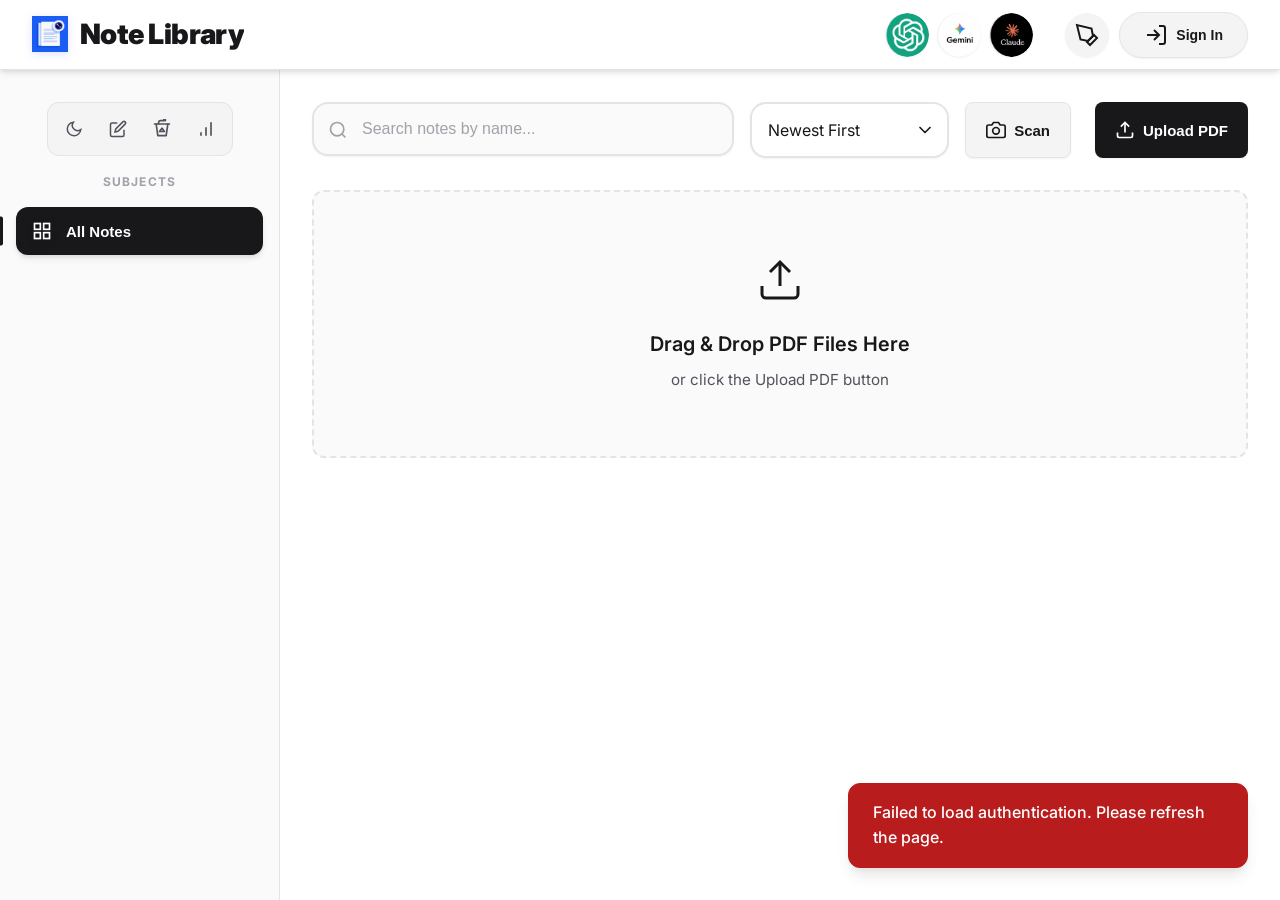
==== commit 42734e7e: "Add files via upload" ====
--- a/index.html
+++ b/index.html
@@ -16,7 +16,8 @@
     <link rel="stylesheet" href="css/whiteboard.css">
     <link rel="preconnect" href="https://fonts.googleapis.com">
     <link rel="preconnect" href="https://fonts.gstatic.com" crossorigin>
-    <link href="https://fonts.googleapis.com/css2?family=Inter:wght@300;400;500;600;700&display=swap" rel="stylesheet">
+    <link href="https://fonts.googleapis.com/css2?family=Inter:wght@300;400;500;600;700;800;900&display=swap"
+        rel="stylesheet">
 </head>
 
 <body>
@@ -37,6 +38,22 @@
                 </div>
             </div>
             <div class="header-actions">
+                <!-- AI Chat Links -->
+                <div class="ai-links">
+                    <a href="https://chatgpt.com" target="_blank" rel="noopener noreferrer" class="icon-btn"
+                        title="ChatGPT">
+                        <img src="AI logos/chatgpt.png" alt="ChatGPT" class="ai-logo">
+                    </a>
+                    <a href="https://gemini.google.com" target="_blank" rel="noopener noreferrer" class="icon-btn"
+                        title="Gemini">
+                        <img src="AI logos/gemini.png" alt="Gemini" class="ai-logo">
+                    </a>
+                    <a href="https://claude.ai/" target="_blank" rel="noopener noreferrer" class="icon-btn"
+                        title="Claude AI">
+                        <img src="AI logos/cloude.png" alt="Claude AI" class="ai-logo">
+                    </a>
+                </div>
+
                 <div class="user-auth-container">
                     <button id="whiteboard-btn" class="icon-btn" title="Open Whiteboard" onclick="initWhiteboard()"
                         style="margin-right: 10px;">
@@ -221,6 +238,18 @@
                         <path d="M15.5 3H5a2 2 0 0 0-2 2v14a2 2 0 0 0 2 2h14a2 2 0 0 0 2-2V8.5L15.5 3z" />
                         <polyline points="14 3 14 9 21 9" />
                     </svg></button>
+
+                <div class="wb-toolbar-divider"></div>
+
+                <button class="wb-tool-btn" data-tool="lasso" title="Select Area (Drag to Select & Move)"><svg
+                        width="20" height="20" viewBox="0 0 24 24" fill="none" stroke="currentColor" stroke-width="2">
+                        <rect x="3" y="3" width="18" height="18" rx="2" stroke-dasharray="5 5" />
+                        <path d="M13 13l6 6" />
+                    </svg></button>
+                <button class="wb-tool-btn" data-tool="pan" title="Pan (Move Canvas)"><svg width="20" height="20"
+                        viewBox="0 0 24 24" fill="none" stroke="currentColor" stroke-width="2">
+                        <path d="M13 2L3 14h9l-1 8 10-12h-9l1-8z" />
+                    </svg></button>
             </div>
 
             <!-- Canvas Wrapper -->
@@ -301,52 +330,56 @@
         <!-- Sidebar -->
         <aside class="sidebar">
             <div class="sidebar-header">
+                <div class="sidebar-tools">
+                    <button id="theme-toggle" class="icon-btn-small" aria-label="Toggle theme"
+                        title="Toggle Dark/Light Mode">
+                        <svg class="sun-icon" width="18" height="18" viewBox="0 0 24 24" fill="none"
+                            stroke="currentColor" stroke-width="2">
+                            <circle cx="12" cy="12" r="5"></circle>
+                            <line x1="12" y1="1" x2="12" y2="3"></line>
+                            <line x1="12" y1="21" x2="12" y2="23"></line>
+                            <line x1="4.22" y1="4.22" x2="5.64" y2="5.64"></line>
+                            <line x1="18.36" y1="18.36" x2="19.78" y2="19.78"></line>
+                            <line x1="1" y1="12" x2="3" y2="12"></line>
+                            <line x1="21" y1="12" x2="23" y2="12"></line>
+                            <line x1="4.22" y1="19.78" x2="5.64" y2="18.36"></line>
+                            <line x1="18.36" y1="5.64" x2="19.78" y2="4.22"></line>
+                        </svg>
+                        <svg class="moon-icon" width="18" height="18" viewBox="0 0 24 24" fill="none"
+                            stroke="currentColor" stroke-width="2">
+                            <path d="M21 12.79A9 9 0 1 1 11.21 3 7 7 0 0 0 21 12.79z"></path>
+                        </svg>
+                    </button>
+                    <button id="manage-subjects-btn" class="icon-btn-small" aria-label="Manage subjects"
+                        title="Add/Remove Subjects">
+                        <svg width="18" height="18" viewBox="0 0 24 24" fill="none" stroke="currentColor"
+                            stroke-width="2">
+                            <path d="M11 4H4a2 2 0 0 0-2 2v14a2 2 0 0 0 2 2h14a2 2 0 0 0 2-2v-7"></path>
+                            <path d="M18.5 2.5a2.121 2.121 0 0 1 3 3L12 15l-4 1 1-4 9.5-9.5z"></path>
+                        </svg>
+                    </button>
+                    <button id="trash-btn" class="icon-btn-small" aria-label="View Trash" title="Recycle Bin">
+                        <svg width="20" height="20" viewBox="0 0 24 24" fill="none" stroke="currentColor"
+                            stroke-width="2" stroke-linecap="round" stroke-linejoin="round">
+                            <!-- Lid and Handle -->
+                            <path d="M3 6h18"></path>
+                            <path d="M8 6V4a2 2 0 0 1 2-2h4a2 2 0 0 1 2-2v2"></path>
+                            <!-- Bin Body -->
+                            <path d="M19 6l-2 14H7L5 6"></path>
+                            <!-- Recycle Symbol (Triangle) -->
+                            <path d="M12 11l-3 4h6l-3-4z"></path>
+                        </svg>
+                    </button>
+                    <button id="stats-btn" class="icon-btn-small" aria-label="View Statistics" title="Study Analytics">
+                        <svg width="20" height="20" viewBox="0 0 24 24" fill="none" stroke="currentColor"
+                            stroke-width="2">
+                            <line x1="12" y1="20" x2="12" y2="10"></line>
+                            <line x1="18" y1="20" x2="18" y2="4"></line>
+                            <line x1="6" y1="20" x2="6" y2="16"></line>
+                        </svg>
+                    </button>
+                </div>
                 <h2>Subjects</h2>
-                <button id="theme-toggle" class="icon-btn-small" aria-label="Toggle theme"
-                    title="Toggle Dark/Light Mode">
-                    <svg class="sun-icon" width="18" height="18" viewBox="0 0 24 24" fill="none" stroke="currentColor"
-                        stroke-width="2">
-                        <circle cx="12" cy="12" r="5"></circle>
-                        <line x1="12" y1="1" x2="12" y2="3"></line>
-                        <line x1="12" y1="21" x2="12" y2="23"></line>
-                        <line x1="4.22" y1="4.22" x2="5.64" y2="5.64"></line>
-                        <line x1="18.36" y1="18.36" x2="19.78" y2="19.78"></line>
-                        <line x1="1" y1="12" x2="3" y2="12"></line>
-                        <line x1="21" y1="12" x2="23" y2="12"></line>
-                        <line x1="4.22" y1="19.78" x2="5.64" y2="18.36"></line>
-                        <line x1="18.36" y1="5.64" x2="19.78" y2="4.22"></line>
-                    </svg>
-                    <svg class="moon-icon" width="18" height="18" viewBox="0 0 24 24" fill="none" stroke="currentColor"
-                        stroke-width="2">
-                        <path d="M21 12.79A9 9 0 1 1 11.21 3 7 7 0 0 0 21 12.79z"></path>
-                    </svg>
-                </button>
-                <button id="manage-subjects-btn" class="icon-btn-small" aria-label="Manage subjects"
-                    title="Add/Remove Subjects">
-                    <svg width="18" height="18" viewBox="0 0 24 24" fill="none" stroke="currentColor" stroke-width="2">
-                        <path d="M11 4H4a2 2 0 0 0-2 2v14a2 2 0 0 0 2 2h14a2 2 0 0 0 2-2v-7"></path>
-                        <path d="M18.5 2.5a2.121 2.121 0 0 1 3 3L12 15l-4 1 1-4 9.5-9.5z"></path>
-                    </svg>
-                </button>
-                <button id="trash-btn" class="icon-btn-small" aria-label="View Trash" title="Recycle Bin">
-                    <svg width="20" height="20" viewBox="0 0 24 24" fill="none" stroke="currentColor" stroke-width="2"
-                        stroke-linecap="round" stroke-linejoin="round">
-                        <!-- Lid and Handle -->
-                        <path d="M3 6h18"></path>
-                        <path d="M8 6V4a2 2 0 0 1 2-2h4a2 2 0 0 1 2 2v2"></path>
-                        <!-- Bin Body -->
-                        <path d="M19 6l-2 14H7L5 6"></path>
-                        <!-- Recycle Symbol (Triangle) -->
-                        <path d="M12 11l-3 4h6l-3-4z"></path>
-                    </svg>
-                </button>
-                <button id="stats-btn" class="icon-btn-small" aria-label="View Statistics" title="Study Analytics">
-                    <svg width="20" height="20" viewBox="0 0 24 24" fill="none" stroke="currentColor" stroke-width="2">
-                        <line x1="12" y1="20" x2="12" y2="10"></line>
-                        <line x1="18" y1="20" x2="18" y2="4"></line>
-                        <line x1="6" y1="20" x2="6" y2="16"></line>
-                    </svg>
-                </button>
             </div>
             <nav id="sidebar-nav-container" class="sidebar-nav">
                 <!-- Navigation items will be dynamically inserted here -->
@@ -682,6 +715,7 @@
     <script src="https://apis.google.com/js/api.js"></script>
 
     <!-- Scripts -->
+    <script src="https://cdnjs.cloudflare.com/ajax/libs/pdf.js/3.11.174/pdf.min.js"></script>
     <script src="https://cdnjs.cloudflare.com/ajax/libs/jspdf/2.5.1/jspdf.umd.min.js"></script>
     <script src="https://cdn.jsdelivr.net/npm/chart.js@4.4.1/dist/chart.umd.min.js"></script>
     <script src="js/auth.js"></script>
--- a/css/style.css
+++ b/css/style.css
@@ -1,45 +1,216 @@
 /* ==================== CSS VARIABLES ==================== */
 :root {
-    /* Light Mode Colors */
-    --bg-primary: #f8f9fa;
-    --bg-secondary: #ffffff;
-    --bg-tertiary: #f1f3f5;
-    --text-primary: #1a1a1a;
-    --text-secondary: #6c757d;
-    --text-tertiary: #adb5bd;
-    --border-color: #e9ecef;
-    --shadow-sm: 0 2px 8px rgba(0, 0, 0, 0.08);
-    --shadow-md: 0 4px 16px rgba(0, 0, 0, 0.12);
-    --shadow-lg: 0 8px 32px rgba(0, 0, 0, 0.16);
-
-    /* Accent Colors */
-    --accent-primary: #6366f1;
-    --accent-secondary: #8b5cf6;
-    --accent-gradient: linear-gradient(135deg, #6366f1 0%, #8b5cf6 100%);
-    --success: #10b981;
-    --error: #ef4444;
-    --warning: #f59e0b;
-
-    /* Spacing */
+    /* Light Mode Foundation (Premium Monochrome) */
+    --bg-primary: #ffffff;
+    --bg-secondary: #fafafa;
+    --bg-tertiary: #f4f4f5;
+
+    /* Typography Colors */
+    --text-primary: #18181b;
+    --text-secondary: #52525b;
+    --text-tertiary: #a1a1aa;
+
+    /* Borders & Lines */
+    --border-color: #e4e4e7;
+
+    /* Brand & Accent (Solid Monochrome) */
+    --accent-primary: #18181b;
+    --accent-secondary: #18181b;
+    /* Same as primary for consistency */
+    --accent-gradient: #18181b;
+    /* No gradient, solid color */
+
+    /* Contrast Text on Accent */
+    --text-on-accent: #ffffff;
+    /* White text on Black accent */
+
+    /* Semantic Colors */
+    --success: #15803d;
+    --error: #b91c1c;
+    --warning: #b45309;
+    --info: #0369a1;
+
+    /* Spacing & Layout */
     --header-height: 70px;
     --sidebar-width: 280px;
-    --border-radius: 12px;
-    --transition: all 0.3s cubic-bezier(0.4, 0, 0.2, 1);
-}
-
-/* Dark Mode Variables */
+
+    /* Border Radius System */
+    --radius-sm: 8px;
+    --radius-md: 12px;
+    --radius-lg: 16px;
+    --radius-xl: 24px;
+    --border-radius: var(--radius-md);
+    /* Legacy support */
+
+    /* Elevation System */
+    --shadow-sm: 0 1px 2px rgba(0, 0, 0, 0.05);
+    --shadow-md: 0 4px 6px -1px rgba(0, 0, 0, 0.1), 0 2px 4px -1px rgba(0, 0, 0, 0.06);
+    --shadow-lg: 0 10px 15px -3px rgba(0, 0, 0, 0.1), 0 4px 6px -2px rgba(0, 0, 0, 0.05);
+    --shadow-xl: 0 20px 25px -5px rgba(0, 0, 0, 0.1), 0 10px 10px -5px rgba(0, 0, 0, 0.04);
+
+    /* Typography Scale */
+    --text-xs: 0.75rem;
+    /* 12px */
+    --text-sm: 0.875rem;
+    /* 14px */
+    --text-base: 1rem;
+    /* 16px */
+    --text-lg: 1.125rem;
+    /* 18px */
+    --text-xl: 1.25rem;
+    /* 20px */
+    --text-2xl: 1.5rem;
+    /* 24px */
+    --text-3xl: 1.875rem;
+    /* 30px */
+
+    /* Animation Timing */
+    --transition-fast: 150ms cubic-bezier(0.4, 0, 0.2, 1);
+    --transition-base: 200ms cubic-bezier(0.4, 0, 0.2, 1);
+    --transition-slow: 300ms cubic-bezier(0.4, 0, 0.2, 1);
+    --transition: var(--transition-base);
+    /* Legacy support */
+}
+
+/* Dark Mode Variables (Premium Monochrome) */
 [data-theme="dark"] {
-    --bg-primary: #050505;
-    --bg-secondary: #0f0f10;
-    --bg-tertiary: #1c1f26;
+    /* Foundation (True Dark) */
+    --bg-primary: #09090b;
+    /* Deep Black */
+    --bg-secondary: #18181b;
+    /* Dark Zinc */
+    --bg-tertiary: #27272a;
+    /* Zinc 800 */
+
+    /* Typography (High Contrast) */
     --text-primary: #ffffff;
-    --text-secondary: #a0aec0;
-    --text-tertiary: #718096;
-    --border-color: #2d3748;
-    --accent-primary: #7c96e8;
-    --shadow-sm: 0 2px 8px rgba(0, 0, 0, 0.4);
-    --shadow-md: 0 4px 16px rgba(0, 0, 0, 0.5);
-    --shadow-lg: 0 8px 32px rgba(0, 0, 0, 0.6);
+    /* Pure White */
+    --text-secondary: #a1a1aa;
+    /* Zinc 400 */
+    --text-tertiary: #71717a;
+    /* Zinc 500 */
+
+    /* Borders */
+    --border-color: #27272a;
+
+    /* Accents (Solid White Pop) */
+    --accent-primary: #ffffff;
+    --accent-secondary: #e4e4e7;
+    --accent-gradient: #ffffff;
+    /* Solid White */
+
+    /* Contrast Text on Accent */
+    --text-on-accent: #09090b;
+    /* Black text on White accent */
+
+    /* Shadows (Deep) */
+    --shadow-sm: 0 1px 2px rgba(0, 0, 0, 0.8);
+    --shadow-md: 0 4px 6px -1px rgba(0, 0, 0, 0.9);
+    --shadow-lg: 0 10px 15px -3px rgba(0, 0, 0, 1);
+    --shadow-xl: 0 20px 25px -5px rgba(0, 0, 0, 1);
+}
+
+/* ==================== KEYFRAME ANIMATIONS ==================== */
+@keyframes fadeIn {
+    from {
+        opacity: 0;
+    }
+
+    to {
+        opacity: 1;
+    }
+}
+
+@keyframes slideInUp {
+    from {
+        opacity: 0;
+        transform: translateY(20px);
+    }
+
+    to {
+        opacity: 1;
+        transform: translateY(0);
+    }
+}
+
+@keyframes slideInDown {
+    from {
+        opacity: 0;
+        transform: translateY(-20px);
+    }
+
+    to {
+        opacity: 1;
+        transform: translateY(0);
+    }
+}
+
+@keyframes slideInLeft {
+    from {
+        opacity: 0;
+        transform: translateX(-20px);
+    }
+
+    to {
+        opacity: 1;
+        transform: translateX(0);
+    }
+}
+
+@keyframes scaleIn {
+    from {
+        opacity: 0;
+        transform: scale(0.95);
+    }
+
+    to {
+        opacity: 1;
+        transform: scale(1);
+    }
+}
+
+@keyframes pulse {
+
+    0%,
+    100% {
+        opacity: 1;
+    }
+
+    50% {
+        opacity: 0.7;
+    }
+}
+
+@keyframes shimmer {
+    0% {
+        background-position: -1000px 0;
+    }
+
+    100% {
+        background-position: 1000px 0;
+    }
+}
+
+@keyframes spin {
+    from {
+        transform: rotate(0deg);
+    }
+
+    to {
+        transform: rotate(360deg);
+    }
+}
+
+@keyframes ripple {
+    0% {
+        transform: scale(0);
+        opacity: 1;
+    }
+
+    100% {
+        transform: scale(4);
+        opacity: 0;
+    }
 }
 
 /* ==================== RESET & BASE ==================== */
@@ -56,6 +227,50 @@
     line-height: 1.6;
     transition: var(--transition);
     overflow-x: hidden;
+}
+
+/* ==================== UTILITY ANIMATIONS ==================== */
+.animate-fade-in {
+    animation: fadeIn 0.3s ease-out;
+}
+
+.animate-slide-up {
+    animation: slideInUp 0.4s ease-out;
+}
+
+.animate-slide-down {
+    animation: slideInDown 0.4s ease-out;
+}
+
+.animate-slide-left {
+    animation: slideInLeft 0.4s ease-out;
+}
+
+.animate-scale-in {
+    animation: scaleIn 0.3s ease-out;
+}
+
+.animate-pulse {
+    animation: pulse 2s cubic-bezier(0.4, 0, 0.6, 1) infinite;
+}
+
+.loading-shimmer {
+    background: linear-gradient(90deg,
+            var(--bg-secondary) 0%,
+            var(--bg-tertiary) 50%,
+            var(--bg-secondary) 100%);
+    background-size: 1000px 100%;
+    animation: shimmer 2s infinite;
+}
+
+.loading-spinner {
+    display: inline-block;
+    width: 20px;
+    height: 20px;
+    border: 2px solid var(--border-color);
+    border-top-color: var(--accent-primary);
+    border-radius: 50%;
+    animation: spin 0.6s linear infinite;
 }
 
 /* ==================== HEADER ==================== */
@@ -65,10 +280,17 @@
     left: 0;
     right: 0;
     height: var(--header-height);
-    background: var(--bg-secondary);
+    background: rgba(255, 255, 255, 0.8);
+    backdrop-filter: blur(20px) saturate(180%);
+    -webkit-backdrop-filter: blur(20px) saturate(180%);
     border-bottom: 1px solid var(--border-color);
     z-index: 1000;
-    box-shadow: var(--shadow-sm);
+    box-shadow: var(--shadow-md);
+    transition: var(--transition-base);
+}
+
+[data-theme="dark"] .header {
+    background: rgba(19, 19, 26, 0.8);
 }
 
 .header-content {
@@ -80,7 +302,6 @@
     justify-content: space-between;
 }
 
-
 .header-left {
     display: flex;
     align-items: center;
@@ -92,14 +313,22 @@
     align-items: center;
     gap: 0.75rem;
     text-decoration: none;
-    font-size: 1.5rem;
-    font-weight: 700;
+    font-size: 1.75rem;
+    /* Increased size (~28px) */
+    font-weight: 900;
+    /* Increased to Black (Max) */
+    transition: var(--transition-fast);
+}
+
+.logo:hover {
+    transform: translateY(-1px);
 }
 
 .logo-img {
-    width: 32px;
-    height: 32px;
+    width: 36px;
+    height: 36px;
     object-fit: contain;
+    filter: drop-shadow(0 2px 4px rgba(99, 102, 241, 0.2));
 }
 
 .logo-text {
@@ -107,6 +336,7 @@
     -webkit-background-clip: text;
     -webkit-text-fill-color: transparent;
     background-clip: text;
+    letter-spacing: -0.02em;
 }
 
 .header-actions {
@@ -125,14 +355,40 @@
     display: flex;
     align-items: center;
     justify-content: center;
-    transition: var(--transition);
-    color: var(--text-primary);
+    transition: var(--transition-base);
+    color: var(--text-primary);
+    box-shadow: var(--shadow-sm);
+    position: relative;
+    overflow: hidden;
+}
+
+.icon-btn::before {
+    content: '';
+    position: absolute;
+    top: 50%;
+    left: 50%;
+    width: 0;
+    height: 0;
+    border-radius: 50%;
+    background: rgba(255, 255, 255, 0.3);
+    transform: translate(-50%, -50%);
+    transition: width 0.6s, height 0.6s;
+}
+
+.icon-btn:active::before {
+    width: 100px;
+    height: 100px;
 }
 
 .icon-btn:hover {
     background: var(--accent-primary);
-    color: white;
-    transform: scale(1.05);
+    color: var(--text-on-accent);
+    transform: translateY(-2px) scale(1.05);
+    box-shadow: var(--shadow-md);
+}
+
+.icon-btn:active {
+    transform: translateY(0) scale(1);
 }
 
 .sun-icon {
@@ -157,21 +413,24 @@
     display: flex;
     align-items: center;
     gap: 0.5rem;
-    padding: 0.5rem 1.25rem;
+    padding: 0.625rem 1.5rem;
     background: var(--bg-tertiary);
     border: 1px solid var(--border-color);
     border-radius: 50px;
     cursor: pointer;
-    transition: var(--transition);
-    color: var(--text-primary);
-    font-weight: 500;
+    transition: var(--transition-base);
+    color: var(--text-primary);
+    font-weight: 600;
+    font-size: var(--text-sm);
+    box-shadow: var(--shadow-sm);
 }
 
 .user-btn:hover {
-    background: var(--accent-primary);
-    color: white;
+    background: var(--accent-gradient);
+    color: var(--text-on-accent);
     transform: translateY(-2px);
-    box-shadow: var(--shadow-sm);
+    box-shadow: var(--shadow-lg);
+    border-color: transparent;
 }
 
 /* User Profile */
@@ -271,7 +530,7 @@
     width: var(--sidebar-width);
     background: var(--bg-secondary);
     border-right: 1px solid var(--border-color);
-    padding: 2rem 0;
+    padding: 1.5rem 0;
     position: fixed;
     left: 0;
     top: var(--header-height);
@@ -280,38 +539,115 @@
 }
 
 .sidebar-header {
-    padding: 0 1.5rem 1rem;
+    padding: 0 1.25rem 1.25rem;
+    display: flex;
+    flex-direction: column;
+    gap: 1rem;
 }
 
 .sidebar-header h2 {
-    font-size: 1.125rem;
-    font-weight: 600;
+    font-size: 0.75rem;
+    font-weight: 700;
+    color: var(--text-tertiary);
+    text-transform: uppercase;
+    letter-spacing: 0.1em;
+    margin: 0;
+    padding: 0 0.25rem;
+}
+
+/* Sidebar Tools */
+.sidebar-tools {
+    display: flex;
+    gap: 0.5rem;
+    align-items: center;
+    justify-content: flex-start;
+    padding: 0.5rem;
+    background: var(--bg-tertiary);
+    border-radius: 12px;
+    border: 1px solid var(--border-color);
+}
+
+.icon-btn-small {
+    width: 36px;
+    height: 36px;
+    display: flex;
+    align-items: center;
+    justify-content: center;
+    background: transparent;
+    border: none;
+    border-radius: 8px;
     color: var(--text-secondary);
-    text-transform: uppercase;
-    letter-spacing: 0.05em;
+    cursor: pointer;
+    transition: all 0.2s ease;
+    position: relative;
+}
+
+.icon-btn-small:hover {
+    background: var(--bg-primary);
+    color: var(--accent-primary);
+    transform: translateY(-1px);
+}
+
+.icon-btn-small:active {
+    transform: translateY(0);
 }
 
 .sidebar-nav {
     display: flex;
     flex-direction: column;
-    gap: 0.25rem;
+    gap: 0.375rem;
     padding: 0 1rem;
 }
 
 .nav-item {
     display: flex;
     align-items: center;
-    gap: 0.75rem;
+    gap: 0.875rem;
     padding: 0.875rem 1rem;
     background: transparent;
     border: none;
-    border-radius: var(--border-radius);
-    cursor: pointer;
-    transition: var(--transition);
+    border-radius: 12px;
+    cursor: pointer;
+    transition: all 0.2s ease;
     color: var(--text-secondary);
     font-size: 0.9375rem;
     font-weight: 500;
     text-align: left;
+    position: relative;
+    animation: slideInLeft 0.4s ease-out backwards;
+}
+
+/* Stagger animation for nav items */
+.nav-item:nth-child(1) {
+    animation-delay: 0.05s;
+}
+
+.nav-item:nth-child(2) {
+    animation-delay: 0.1s;
+}
+
+.nav-item:nth-child(3) {
+    animation-delay: 0.15s;
+}
+
+.nav-item:nth-child(4) {
+    animation-delay: 0.2s;
+}
+
+.nav-item:nth-child(5) {
+    animation-delay: 0.25s;
+}
+
+.nav-item:nth-child(6) {
+    animation-delay: 0.3s;
+}
+
+.nav-item:nth-child(7) {
+    animation-delay: 0.35s;
+}
+
+.nav-item:nth-child(8) {
+    animation-delay: 0.4s;
 }
 
 .nav-item:hover {
@@ -322,12 +658,34 @@
 
 .nav-item.active {
     background: var(--accent-gradient);
-    color: white;
+    color: var(--text-on-accent);
     box-shadow: var(--shadow-md);
+    font-weight: 600;
+}
+
+.nav-item.active::before {
+    content: '';
+    position: absolute;
+    left: -1rem;
+    top: 50%;
+    transform: translateY(-50%);
+    width: 3px;
+    height: 60%;
+    background: var(--accent-primary);
+    border-radius: 0 2px 2px 0;
 }
 
 .nav-item svg {
     flex-shrink: 0;
+    transition: transform 0.2s ease;
+}
+
+.nav-item:hover svg {
+    transform: scale(1.1);
+}
+
+.nav-item.active svg {
+    filter: drop-shadow(0 2px 4px rgba(0, 0, 0, 0.1));
 }
 
 /* ==================== MAIN CONTENT ==================== */
@@ -363,19 +721,25 @@
 
 .search-input {
     width: 100%;
-    padding: 0.875rem 1rem 0.875rem 3rem;
+    padding: 1rem 1rem 1rem 3rem;
     background: var(--bg-secondary);
     border: 2px solid var(--border-color);
-    border-radius: var(--border-radius);
-    font-size: 0.9375rem;
-    color: var(--text-primary);
-    transition: var(--transition);
+    border-radius: var(--radius-lg);
+    font-size: var(--text-base);
+    color: var(--text-primary);
+    transition: var(--transition-base);
+    box-shadow: var(--shadow-sm);
 }
 
 .search-input:focus {
     outline: none;
     border-color: var(--accent-primary);
-    box-shadow: 0 0 0 4px rgba(99, 102, 241, 0.1);
+    box-shadow: 0 0 0 4px rgba(99, 102, 241, 0.15), var(--shadow-md);
+    transform: translateY(-1px);
+}
+
+.search-input::placeholder {
+    color: var(--text-tertiary);
 }
 
 .sort-container {
@@ -385,17 +749,18 @@
 
 .sort-select {
     width: 100%;
-    padding: 0.875rem 2.5rem 0.875rem 1rem;
+    padding: 1rem 2.5rem 1rem 1rem;
     background: var(--bg-secondary);
     border: 2px solid var(--border-color);
-    border-radius: var(--border-radius);
-    color: var(--text-primary);
-    font-size: 0.9375rem;
+    border-radius: var(--radius-lg);
+    color: var(--text-primary);
+    font-size: var(--text-base);
     font-family: inherit;
     cursor: pointer;
     -webkit-appearance: none;
     appearance: none;
-    transition: var(--transition);
+    transition: var(--transition-base);
+    box-shadow: var(--shadow-sm);
     background-image: url("data:image/svg+xml,%3Csvg xmlns='http://www.w3.org/2000/svg' width='24' height='24' viewBox='0 0 24 24' fill='none' stroke='%239CA3AF' stroke-width='2' stroke-linecap='round' stroke-linejoin='round'%3E%3Cpolyline points='6 9 12 15 18 9'%3E%3C/polyline%3E%3C/svg%3E");
     background-repeat: no-repeat;
     background-position: right 0.75rem center;
@@ -405,36 +770,38 @@
 .sort-select:focus {
     outline: none;
     border-color: var(--accent-primary);
-    box-shadow: 0 0 0 4px rgba(99, 102, 241, 0.1);
+    box-shadow: 0 0 0 4px rgba(99, 102, 241, 0.15), var(--shadow-md);
 }
 
 .sort-select:hover {
-    border-color: var(--text-tertiary);
+    border-color: var(--accent-primary);
+    transform: translateY(-1px);
 }
 
 .upload-btn {
     display: flex;
     align-items: center;
     gap: 0.5rem;
-    padding: 0.875rem 1.5rem;
+    padding: 1rem 1.75rem;
     background: var(--accent-gradient);
     border: none;
-    border-radius: var(--border-radius);
+    border-radius: var(--radius-lg);
     color: white;
     font-weight: 600;
-    font-size: 0.9375rem;
-    cursor: pointer;
-    transition: var(--transition);
+    font-size: var(--text-base);
+    cursor: pointer;
+    transition: var(--transition-base);
     box-shadow: var(--shadow-md);
 }
 
 .upload-btn:hover {
     transform: translateY(-2px);
-    box-shadow: var(--shadow-lg);
+    box-shadow: 0 8px 20px rgba(99, 102, 241, 0.4);
 }
 
 .upload-btn:active {
     transform: translateY(0);
+    box-shadow: var(--shadow-sm);
 }
 
 /* ==================== DROP ZONE ==================== */
@@ -988,7 +1355,7 @@
 .primary-btn {
     padding: 0.5rem 1rem;
     background: var(--accent-primary);
-    color: white;
+    color: var(--text-on-accent);
     border: none;
     border-radius: var(--border-radius);
     cursor: pointer;
@@ -998,6 +1365,28 @@
 
 .primary-btn:hover {
     background: var(--accent-secondary);
+}
+
+.upload-btn {
+    display: inline-flex;
+    align-items: center;
+    gap: 0.5rem;
+    padding: 0.625rem 1.25rem;
+    background: var(--accent-primary);
+    color: var(--text-on-accent);
+    border: none;
+    border-radius: 8px;
+    font-weight: 600;
+    cursor: pointer;
+    font-size: 0.9375rem;
+    transition: var(--transition);
+    box-shadow: var(--shadow-sm);
+}
+
+.upload-btn:hover {
+    background: var(--accent-secondary);
+    transform: translateY(-2px);
+    box-shadow: var(--shadow-md);
 }
 
 /* ==================== MODAL ==================== */
@@ -1533,20 +1922,19 @@
 
 /* Scanner Modal Container - Glassmorphism Design */
 #scanner-modal .modal-content {
-    max-width: 520px;
+    max-width: 420px;
     width: 90%;
     margin: auto;
-    max-height: none;
-    /* Remove height restriction */
+    max-height: 90vh;
     display: flex;
     flex-direction: column;
-    border-radius: 20px;
-    overflow: visible;
-    background: rgba(255, 255, 255, 0.05);
+    border-radius: 16px;
+    overflow: hidden;
+    background: rgba(9, 9, 11, 0.95);
     backdrop-filter: blur(20px);
     -webkit-backdrop-filter: blur(20px);
     border: 1px solid rgba(255, 255, 255, 0.1);
-    box-shadow: 0 8px 32px rgba(0, 0, 0, 0.3);
+    box-shadow: 0 20px 40px rgba(0, 0, 0, 0.5);
 }
 
 [data-theme="light"] #scanner-modal .modal-content {
@@ -1556,7 +1944,7 @@
 }
 
 #scanner-modal .modal-header {
-    padding: 1.25rem 1.75rem;
+    padding: 1rem 1.25rem;
     border-bottom: 1px solid rgba(255, 255, 255, 0.1);
     background: transparent;
 }
@@ -1572,11 +1960,11 @@
 }
 
 #scanner-modal .modal-body {
-    overflow: visible;
-    /* No scrolling */
-    flex: none;
-    /* Don't flex */
-    padding: 1.5rem 1.75rem;
+    overflow-y: visible;
+    /* Remove scrollbar */
+    flex: 1;
+    padding: 0.75rem 1.25rem;
+    /* Reduced vertical padding */
     background: transparent;
 }
 
@@ -1628,16 +2016,16 @@
 
 /* Preview Grid - FIXED HEIGHT */
 .scanned-preview-grid {
-    height: 200px;
-    /* Fixed height matching your reference image */
-    min-height: 200px;
-    max-height: 200px;
+    height: 100px;
+    /* Further reduced height to fit without scroll */
+    min-height: 100px;
+    max-height: 100px;
     overflow-y: auto;
     display: grid;
     grid-template-columns: repeat(auto-fill, minmax(110px, 1fr));
-    gap: 0.625rem;
-    margin-bottom: 1rem;
-    padding: 1rem;
+    gap: 0.5rem;
+    margin-bottom: 0.75rem;
+    padding: 0.75rem;
     border: 2px dashed rgba(255, 255, 255, 0.2);
     border-radius: 14px;
     background: rgba(0, 0, 0, 0.2);
@@ -1757,7 +2145,8 @@
 .scanner-actions {
     display: flex;
     flex-direction: column;
-    gap: 0.875rem;
+    gap: 0.625rem;
+    /* Reduced gap */
 }
 
 .input-group {
@@ -1820,6 +2209,14 @@
     background-size: 1.125em;
     padding-right: 2.5rem;
     cursor: pointer;
+}
+
+/* Fix option visibility in Dark Mode */
+[data-theme="dark"] option {
+    background-color: #18181b;
+    /* Dark background */
+    color: #ffffff;
+    /* White text */
 }
 
 /* Convert Button */
@@ -1915,4 +2312,176 @@
         padding: 0.75rem 1.125rem;
         font-size: 0.875rem;
     }
+}
+
+/* AI Chat Links */
+.ai-links {
+    display: flex;
+    gap: 0.5rem;
+    margin-right: 1rem;
+}
+
+.ai-logo {
+    width: 100%;
+    height: 100%;
+    object-fit: cover;
+    border-radius: 50%;
+}
+
+/* Sidebar Tools */
+/* Sidebar Tools */
+.sidebar-tools {
+    display: flex;
+    gap: 0.5rem;
+    margin-top: 0.5rem;
+    align-items: center;
+}
+
+/* ==================== DROPDOWN STYLES (ENHANCED) ==================== */
+select {
+    appearance: none;
+    -webkit-appearance: none;
+    -moz-appearance: none;
+    background-image: url("data:image/svg+xml,%3Csvg xmlns='http://www.w3.org/2000/svg' width='24' height='24' viewBox='0 0 24 24' fill='none' stroke='%23888888' stroke-width='2' stroke-linecap='round' stroke-linejoin='round'%3E%3Cpolyline points='6 9 12 15 18 9'%3E%3C/polyline%3E%3C/svg%3E");
+    background-repeat: no-repeat;
+    background-position: right 0.75rem center;
+    background-size: 1rem;
+    padding: 0.75rem 2.5rem 0.75rem 1rem;
+    border-radius: 8px;
+    border: 1px solid var(--border-color);
+    background-color: var(--bg-secondary);
+    color: var(--text-primary);
+    font-size: 0.9375rem;
+    cursor: pointer;
+    transition: var(--transition);
+}
+
+select:hover {
+    border-color: var(--text-tertiary);
+}
+
+select:focus {
+    outline: none;
+    border-color: var(--accent-primary);
+    box-shadow: 0 0 0 3px rgba(var(--accent-primary-rgb, 129, 140, 248), 0.1);
+}
+
+/* Dark Mode Dropdown */
+[data-theme="dark"] select {
+    background-color: #18181b;
+    /* Dark Zinc */
+    color: #ffffff;
+    border-color: #27272a;
+    background-image: url("data:image/svg+xml,%3Csvg xmlns='http://www.w3.org/2000/svg' width='24' height='24' viewBox='0 0 24 24' fill='none' stroke='%23ffffff' stroke-width='2' stroke-linecap='round' stroke-linejoin='round'%3E%3Cpolyline points='6 9 12 15 18 9'%3E%3C/polyline%3E%3C/svg%3E");
+}
+
+/* Light Mode Dropdown */
+[data-theme="light"] select {
+    background-color: #ffffff;
+    color: #18181b;
+    border-color: #e4e4e7;
+    background-image: url("data:image/svg+xml,%3Csvg xmlns='http://www.w3.org/2000/svg' width='24' height='24' viewBox='0 0 24 24' fill='none' stroke='%2318181b' stroke-width='2' stroke-linecap='round' stroke-linejoin='round'%3E%3Cpolyline points='6 9 12 15 18 9'%3E%3C/polyline%3E%3C/svg%3E");
+}
+
+/* ==================== SUBJECT SELECTOR STYLES (FIXED) ==================== */
+.subject-selector {
+    text-align: center;
+}
+
+.subject-buttons {
+    display: flex;
+    flex-direction: column;
+    gap: 0.75rem;
+    margin-top: 1rem;
+}
+
+.subject-btn {
+    width: 100%;
+    padding: 1rem;
+    background: var(--bg-tertiary);
+    color: var(--text-primary);
+    border: 1px solid var(--border-color);
+    border-radius: 8px;
+    font-size: 1rem;
+    font-weight: 500;
+    cursor: pointer;
+    transition: all 0.2s ease;
+    text-align: center;
+}
+
+.subject-btn:hover {
+    background: #ffffff !important;
+    color: #000000 !important;
+    /* Force Black text on hover per request */
+    border-color: #000000;
+    transform: translateY(-2px);
+    box-shadow: 0 4px 6px -1px rgba(0, 0, 0, 0.1);
+}
+
+/* Ensure Dark Mode behaves correctly */
+[data-theme="dark"] .subject-btn {
+    background: #27272a;
+    color: #ffffff;
+    border-color: #3f3f46;
+}
+
+[data-theme="dark"] .subject-btn:hover {
+    background: #ffffff !important;
+    color: #000000 !important;
+}
+
+/* ==================== PDF CARD VISIBILITY & STYLING FIX (SQUARE ICON) ==================== */
+/* Ensure parent centers content */
+.pdf-preview {
+    display: flex;
+    justify-content: center;
+    align-items: center;
+    min-height: 140px;
+}
+
+/* Ensure PDF icon is a centered SQUARE (User Request: 1:1 frame) */
+.pdf-icon {
+    display: flex;
+    align-items: center;
+    justify-content: center;
+
+    /* Force Square Frame */
+    width: 100px !important;
+    height: 100px !important;
+    aspect-ratio: 1 / 1;
+
+    background: var(--bg-tertiary);
+    color: var(--text-primary);
+    border-radius: 12px;
+    /* Smooth corners */
+    box-shadow: 0 4px 6px -1px rgba(0, 0, 0, 0.1);
+}
+
+.pdf-icon svg {
+    width: 48px;
+    height: 48px;
+    stroke: currentColor;
+}
+
+/* Dark Mode Specifics: White Square with Black Icon */
+[data-theme="dark"] .pdf-icon {
+    background: #ffffff;
+    color: #000000;
+}
+
+/* Ensure image container matches style */
+.pdf-preview-img-container {
+    width: 100%;
+    height: 100%;
+    min-height: 140px;
+    display: flex;
+    align-items: center;
+    justify-content: center;
+    background: var(--bg-tertiary);
+    border-radius: 8px;
+    overflow: hidden;
+}
+
+[data-theme="dark"] .pdf-preview-img-container {
+    background: #27272a;
 }
--- a/css/whiteboard.css
+++ b/css/whiteboard.css
@@ -119,9 +119,22 @@
 .wb-main-area {
     display: flex;
     flex: 1;
-    overflow: hidden;
+    overflow: auto;
     position: relative;
-}
+    background-color: #e0e0e0;
+    /* Add background to distinguish canvas from container */
+}
+
+/* Ensure canvas takes up space relative to its size */
+#wb-canvas-container {
+    padding: 20px;
+    min-width: 100%;
+    min-height: 100%;
+    display: flex;
+    justify-content: center;
+    align-items: center;
+}
+
 
 /* Left Toolbar */
 .wb-toolbar-left {
